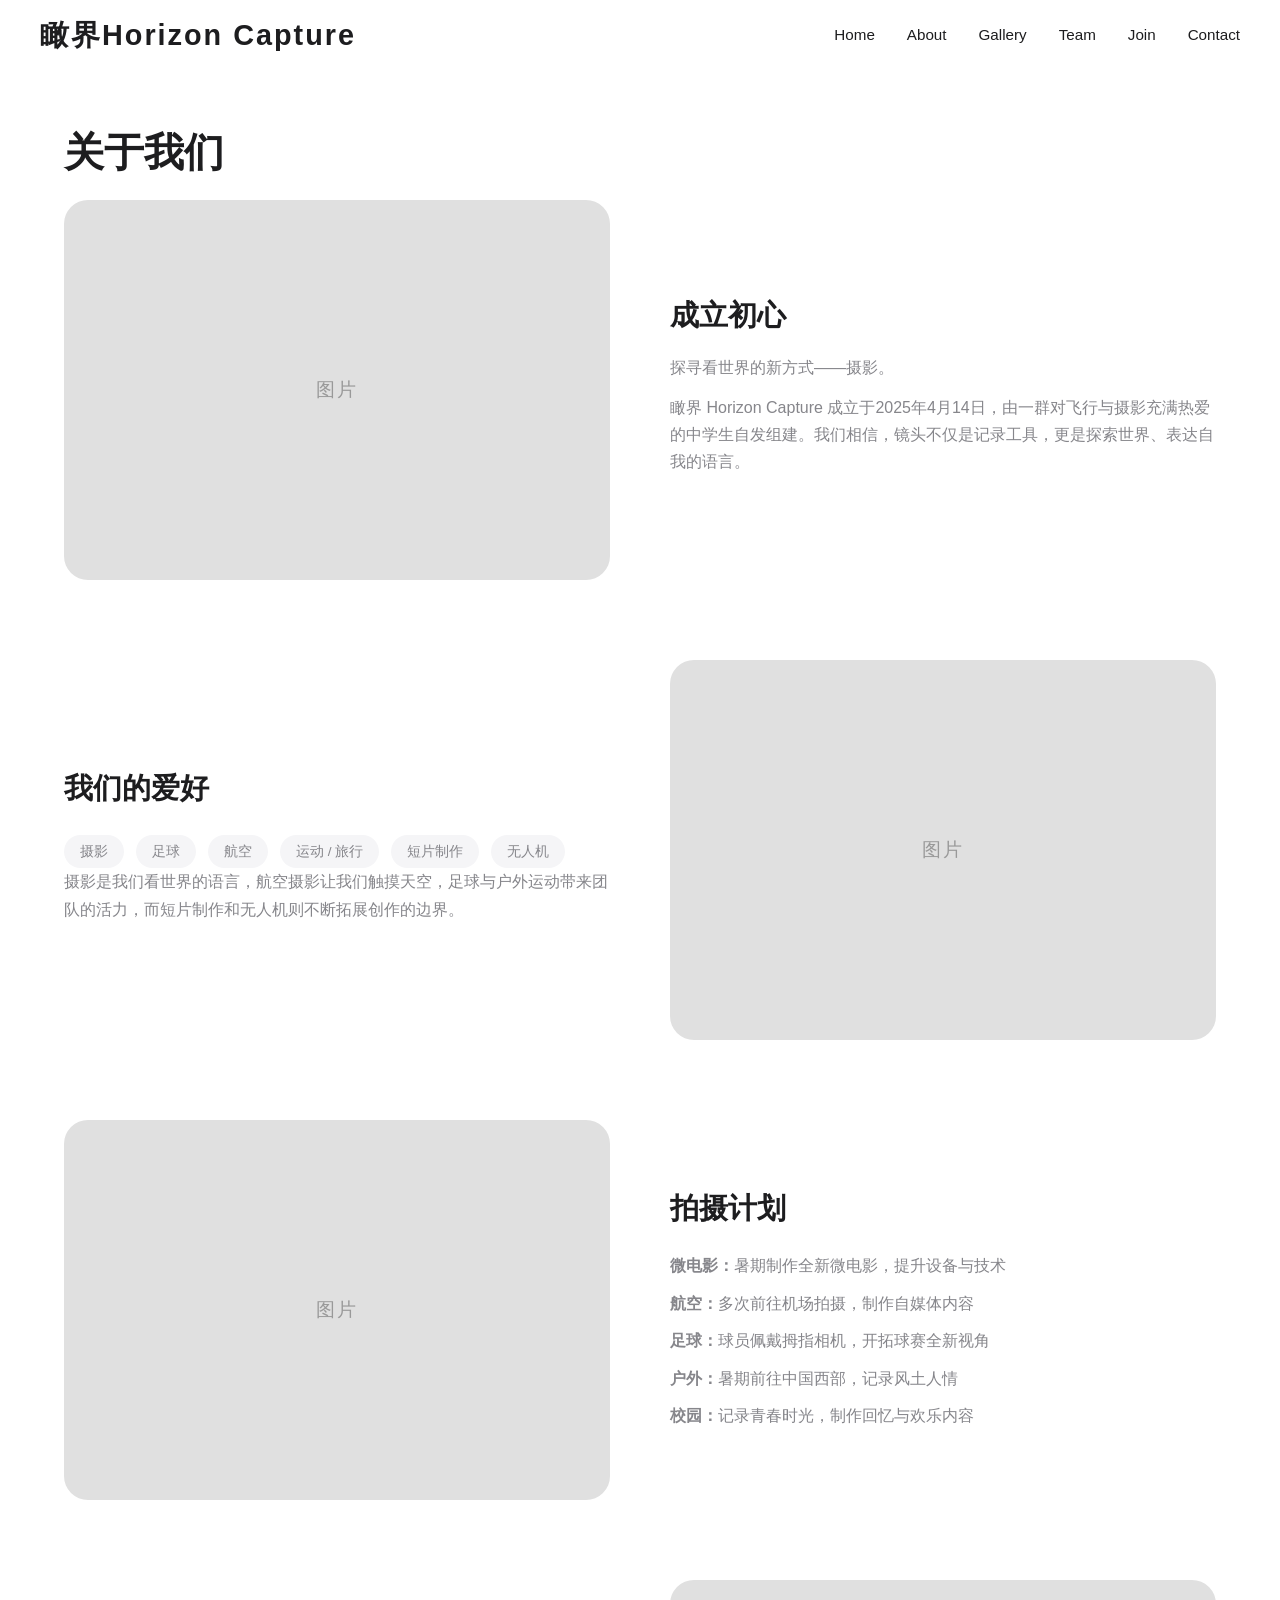
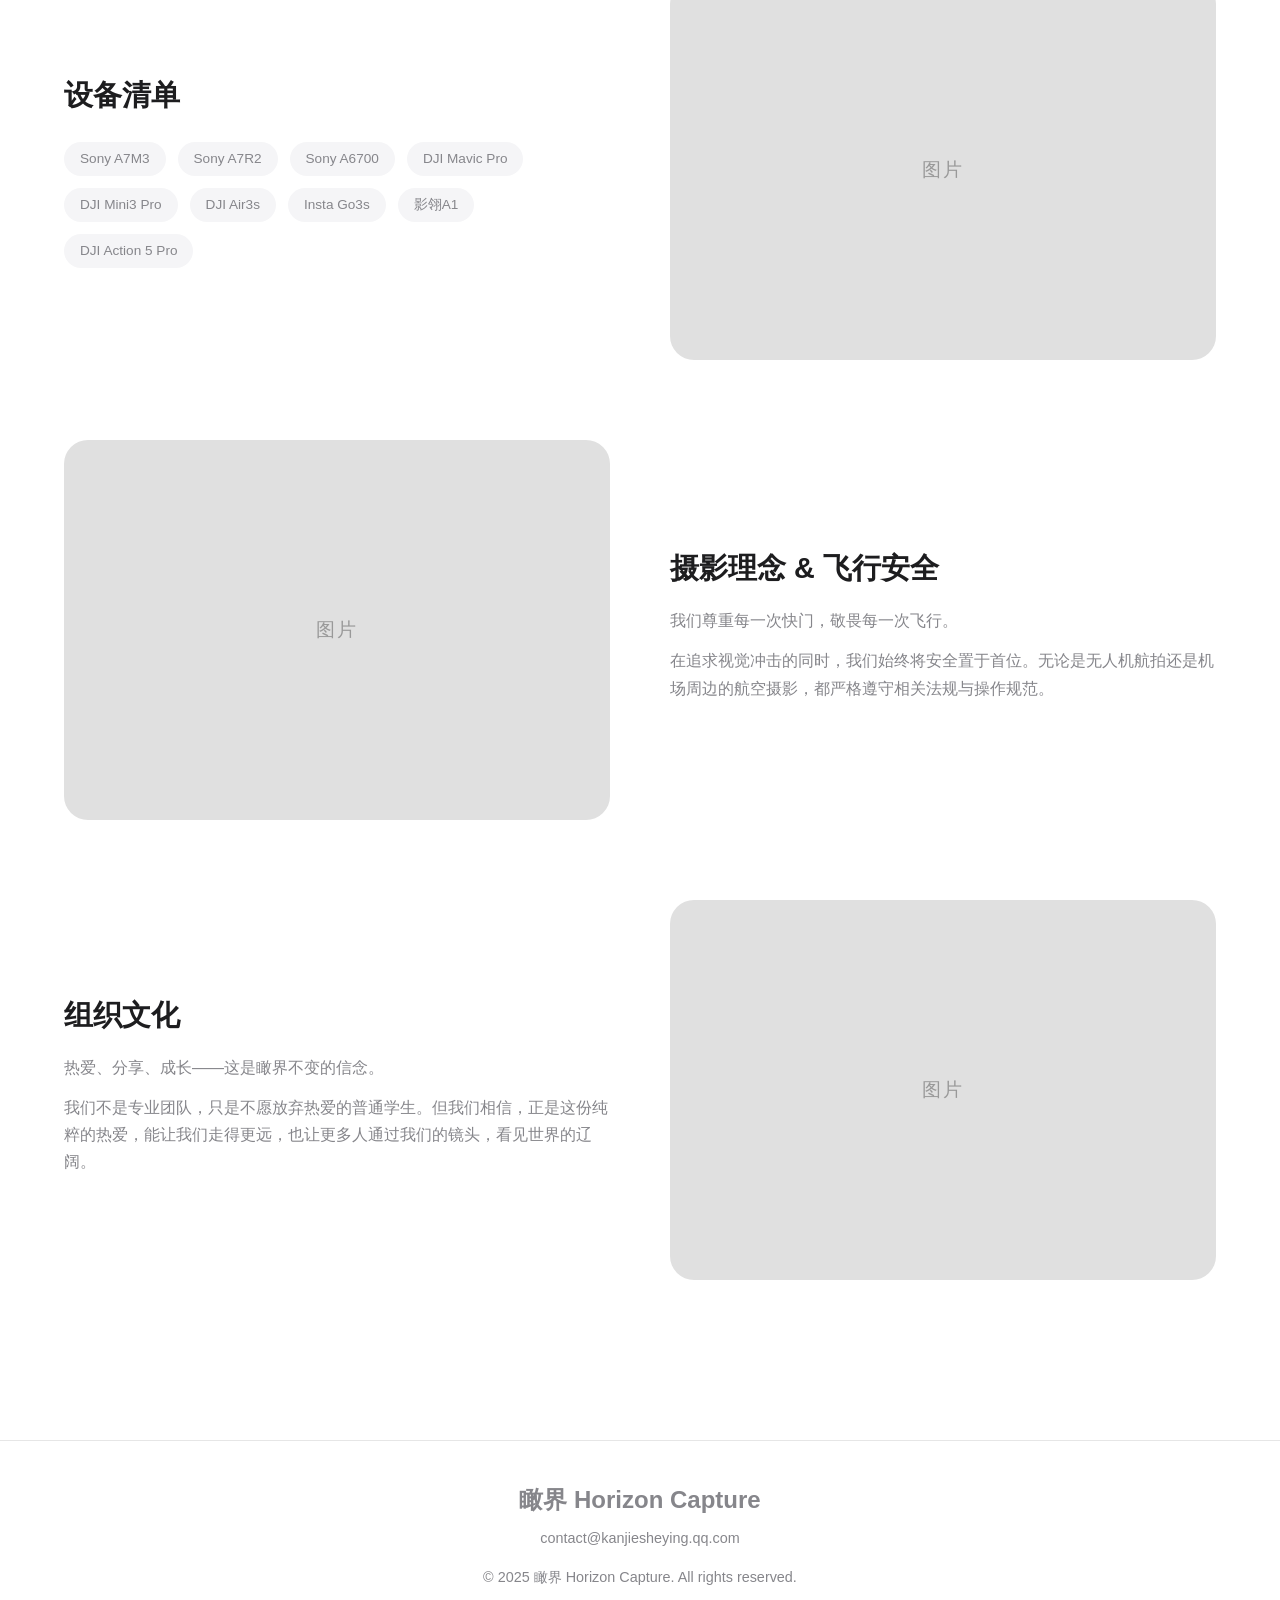
==== about.html @ 531ef428 "Add files via upload" ====
<!DOCTYPE html>
<html lang="zh-CN">
<head>
  <meta charset="UTF-8">
  <meta name="viewport" content="width=device-width, initial-scale=1.0">
  <title>关于我们 · 瞰界 Horizon Capture</title>
  <link href="https://unpkg.com/aos@2.3.1/dist/aos.css" rel="stylesheet">
  <link rel="stylesheet" href="css/style.css">
</head>
<body>
  <nav class="navbar" id="navbar">
    <a href="index.html" class="logo">瞰界Horizon Capture</a>
    <ul class="nav-links">
      <li><a href="index.html">Home</a></li>
      <li><a href="about.html">About</a></li>
      <li><a href="gallery.html">Gallery</a></li>
      <li><a href="team.html">Team</a></li>
      <li><a href="join.html">Join</a></li>
      <li><a href="contact.html">Contact</a></li>
    </ul>
  </nav>

  <section class="page-section">
    <h1 class="section-title" data-aos="fade-up">关于我们</h1>

    <!-- 成立初心 -->
    <div class="about-row" data-aos="fade-up">
      <div class="about-img-box placeholder-img">图片</div>
      <div class="about-text">
        <h2>成立初心</h2>
        <p>探寻看世界的新方式——摄影。</p>
        <p>瞰界 Horizon Capture 成立于2025年4月14日，由一群对飞行与摄影充满热爱的中学生自发组建。我们相信，镜头不仅是记录工具，更是探索世界、表达自我的语言。</p>
      </div>
    </div>

    <!-- 我们的爱好 -->
    <div class="about-row reverse" data-aos="fade-up">
      <div class="about-img-box placeholder-img">图片</div>
      <div class="about-text">
        <h2>我们的爱好</h2>
        <div class="tag-list">
          <span class="tag">摄影</span>
          <span class="tag">足球</span>
          <span class="tag">航空</span>
          <span class="tag">运动 / 旅行</span>
          <span class="tag">短片制作</span>
          <span class="tag">无人机</span>
        </div>
        <p>摄影是我们看世界的语言，航空摄影让我们触摸天空，足球与户外运动带来团队的活力，而短片制作和无人机则不断拓展创作的边界。</p>
      </div>
    </div>

    <!-- 拍摄计划 -->
    <div class="about-row" data-aos="fade-up">
      <div class="about-img-box placeholder-img">图片</div>
      <div class="about-text">
        <h2>拍摄计划</h2>
        <ul class="plan-list">
          <li><strong>微电影：</strong>暑期制作全新微电影，提升设备与技术</li>
          <li><strong>航空：</strong>多次前往机场拍摄，制作自媒体内容</li>
          <li><strong>足球：</strong>球员佩戴拇指相机，开拓球赛全新视角</li>
          <li><strong>户外：</strong>暑期前往中国西部，记录风土人情</li>
          <li><strong>校园：</strong>记录青春时光，制作回忆与欢乐内容</li>
        </ul>
      </div>
    </div>

    <!-- 设备清单 -->
    <div class="about-row reverse" data-aos="fade-up">
      <div class="about-img-box placeholder-img">图片</div>
      <div class="about-text">
        <h2>设备清单</h2>
        <div class="tag-list">
          <span class="tag">Sony A7M3</span>
          <span class="tag">Sony A7R2</span>
          <span class="tag">Sony A6700</span>
          <span class="tag">DJI Mavic Pro</span>
          <span class="tag">DJI Mini3 Pro</span>
          <span class="tag">DJI Air3s</span>
          <span class="tag">Insta Go3s</span>
          <span class="tag">影翎A1</span>
          <span class="tag">DJI Action 5 Pro</span>
        </div>
      </div>
    </div>

    <!-- 摄影理念 & 飞行安全 -->
    <div class="about-row" data-aos="fade-up">
      <div class="about-img-box placeholder-img">图片</div>
      <div class="about-text">
        <h2>摄影理念 & 飞行安全</h2>
        <p>我们尊重每一次快门，敬畏每一次飞行。</p>
        <p>在追求视觉冲击的同时，我们始终将安全置于首位。无论是无人机航拍还是机场周边的航空摄影，都严格遵守相关法规与操作规范。</p>
      </div>
    </div>

    <!-- 组织文化 -->
    <div class="about-row reverse" data-aos="fade-up">
      <div class="about-img-box placeholder-img">图片</div>
      <div class="about-text">
        <h2>组织文化</h2>
        <p>热爱、分享、成长——这是瞰界不变的信念。</p>
        <p>我们不是专业团队，只是不愿放弃热爱的普通学生。但我们相信，正是这份纯粹的热爱，能让我们走得更远，也让更多人通过我们的镜头，看见世界的辽阔。</p>
      </div>
    </div>
  </section>

  <footer>
    <div class="footer-logo">瞰界 Horizon Capture</div>
    <p>contact@kanjiesheying.qq.com</p>
    <p class="copyright">© 2025 瞰界 Horizon Capture. All rights reserved.</p>
  </footer>

  <script src="https://unpkg.com/aos@2.3.1/dist/aos.js"></script>
  <script src="js/main.js"></script>
</body>
</html>
---- css/style.css ----
/* ========== 全局样式 ========== */
* {
  margin: 0;
  padding: 0;
  box-sizing: border-box;
}

:root {
  --bg: #ffffff;
  --surface: #f5f5f7;
  --text: #1d1d1f;
  --text-secondary: #86868b;
  --accent: #2997ff;
  --glass-bg: rgba(255, 255, 255, 0.72);
  --glass-blur: saturate(180%) blur(20px);
  --max-width: 1200px;
  --nav-h: 70px;
  --placeholder-bg: #e0e0e0;
  --placeholder-text: #999;
}

body {
  font-family: -apple-system, BlinkMacSystemFont, "Segoe UI", Roboto, "Helvetica Neue", Arial, sans-serif;
  background: var(--bg);
  color: var(--text);
  line-height: 1.6;
  overflow-x: hidden;
}

/* ========== 占位图片 ========== */
.placeholder-img {
  background: var(--placeholder-bg);
  display: flex;
  align-items: center;
  justify-content: center;
  color: var(--placeholder-text);
  font-size: 1.2rem;
  font-weight: 500;
  letter-spacing: 2px;
  width: 100%;
  height: 100%;
  border-radius: inherit;
}

/* ========== 导航栏 ========== */
.navbar {
  position: fixed;
  top: 0;
  width: 100%;
  height: var(--nav-h);
  z-index: 1000;
  display: flex;
  align-items: center;
  justify-content: space-between;
  padding: 0 40px;
  transition: background 0.3s, backdrop-filter 0.3s;
}

.navbar.scrolled {
  background: var(--glass-bg);
  backdrop-filter: var(--glass-blur);
  -webkit-backdrop-filter: var(--glass-blur);
  border-bottom: 1px solid rgba(128, 128, 128, 0.15);
}

.logo {
  font-size: 1.8rem;
  font-weight: 700;
  letter-spacing: 2px;
  color: var(--text);
  text-decoration: none;
}

.nav-links {
  display: flex;
  gap: 2rem;
  list-style: none;
}

.nav-links a {
  text-decoration: none;
  color: var(--text);
  font-weight: 500;
  font-size: 0.95rem;
  transition: color 0.2s;
}

.nav-links a:hover {
  color: var(--accent);
}

/* ========== 按钮 ========== */
.btn {
  display: inline-block;
  padding: 14px 32px;
  border-radius: 40px;
  font-weight: 600;
  font-size: 0.95rem;
  text-decoration: none;
  transition: all 0.3s;
  cursor: pointer;
  border: none;
}

.btn-primary {
  background: var(--accent);
  color: #fff;
  box-shadow: 0 4px 14px rgba(41, 151, 255, 0.4);
}

.btn-primary:hover {
  background: #0077ed;
  transform: translateY(-2px);
  box-shadow: 0 8px 20px rgba(41, 151, 255, 0.5);
}

.btn-outline {
  border: 1.5px solid #fff;
  color: #fff;
  background: transparent;
}

.btn-outline:hover {
  background: #fff;
  color: #000;
}

.btn-outline-dark {
  color: var(--text);
  border-color: var(--text);
}

.btn-outline-dark:hover {
  background: var(--text);
  color: var(--bg);
}

/* ========== Hero ========== */
.hero {
  position: relative;
  height: 100vh;
  min-height: 600px;
  display: flex;
  align-items: center;
  justify-content: center;
  overflow: hidden;
  background: var(--placeholder-bg);
}

.hero-bg {
  position: absolute;
  top: 0;
  left: 0;
  width: 100%;
  height: 100%;
  object-fit: cover;
}

.hero-overlay {
  position: absolute;
  top: 0;
  left: 0;
  width: 100%;
  height: 100%;
  background: rgba(0, 0, 0, 0.45);
  z-index: 0;
}

.hero-content {
  text-align: center;
  color: #fff;
  z-index: 2;
  padding: 0 20px;
  max-width: 800px;
}

.hero-title {
  font-size: clamp(2.5rem, 7vw, 5rem);
  font-weight: 700;
  margin-bottom: 1rem;
  opacity: 0;
}

.hero-subtitle {
  font-size: 1.1rem;
  letter-spacing: 2px;
  margin-bottom: 2.5rem;
  opacity: 0;
}

.hero-btns {
  display: flex;
  gap: 20px;
  justify-content: center;
  flex-wrap: wrap;
}

/* ========== 通用区块 ========== */
section {
  padding: 100px 24px;
  max-width: var(--max-width);
  margin: 0 auto;
}

.section-title {
  font-size: 2.5rem;
  font-weight: 700;
  margin-bottom: 1rem;
}

.section-subtitle {
  font-size: 1.1rem;
  color: var(--text-secondary);
  margin-bottom: 3rem;
}

/* About Preview */
.about-grid {
  display: grid;
  grid-template-columns: 1fr 1fr;
  gap: 60px;
  align-items: center;
}

.about-img {
  border-radius: 24px;
  overflow: hidden;
  height: 400px;
}

.tag-list {
  display: flex;
  flex-wrap: wrap;
  gap: 12px;
  margin-top: 1.5rem;
}

.tag {
  background: var(--surface);
  padding: 6px 16px;
  border-radius: 20px;
  font-size: 0.85rem;
  color: var(--text-secondary);
}

/* Featured Gallery */
.gallery-grid {
  display: grid;
  grid-template-columns: repeat(3, 1fr);
  gap: 24px;
}

.gallery-card {
  position: relative;
  border-radius: 20px;
  overflow: hidden;
  cursor: pointer;
  transition: transform 0.4s cubic-bezier(0.2, 0.9, 0.4, 1);
  height: 280px;
}

.gallery-card:hover {
  transform: scale(1.03);
}

.gallery-info {
  position: absolute;
  bottom: 0;
  left: 0;
  right: 0;
  padding: 20px;
  background: linear-gradient(transparent, rgba(0, 0, 0, 0.7));
  color: #fff;
}

/* 一周年卡片 */
.anniversary-card {
  background: var(--surface);
  border-radius: 28px;
  padding: 48px 40px;
  text-align: center;
  max-width: 600px;
  margin: 0 auto;
  box-shadow: 0 20px 40px -12px rgba(0, 0, 0, 0.08);
}

.anniversary-card h3 {
  font-size: 2rem;
  font-weight: 700;
  margin-bottom: 0.5rem;
}

.date-range {
  font-size: 1rem;
  color: var(--text-secondary);
  margin-bottom: 1.5rem;
}

.anniversary-btns {
  display: flex;
  gap: 16px;
  justify-content: center;
  margin-top: 2rem;
  flex-wrap: wrap;
}

/* Team Preview */
.team-grid {
  display: grid;
  grid-template-columns: repeat(4, 1fr);
  gap: 24px;
}

.team-card {
  text-align: center;
  background: var(--surface);
  border-radius: 24px;
  padding: 32px 16px;
  transition: transform 0.3s;
}

.team-card:hover {
  transform: translateY(-8px);
}

.team-avatar {
  width: 100px;
  height: 100px;
  border-radius: 50%;
  margin: 0 auto 1rem;
  overflow: hidden;
}

.member-link {
  color: var(--accent);
  font-size: 0.85rem;
  text-decoration: none;
}

.member-pending {
  font-size: 0.85rem;
  color: var(--text-secondary);
}

/* Join CTA */
.join-section {
  background: var(--placeholder-bg);
  text-align: center;
  color: #fff;
  border-radius: 32px;
  margin: 60px auto;
  padding: 100px 24px;
  position: relative;
  overflow: hidden;
}

.join-bg-placeholder {
  position: absolute;
  top: 0;
  left: 0;
  width: 100%;
  height: 100%;
  opacity: 0.3;
  font-size: 1.5rem;
}

.join-section h2 {
  font-size: 2.5rem;
  margin-bottom: 1rem;
  position: relative;
  z-index: 1;
}

.join-section p {
  margin-bottom: 2rem;
  position: relative;
  z-index: 1;
}

.join-section .btn {
  position: relative;
  z-index: 1;
}

/* 互动卡片 */
.interact-grid {
  display: grid;
  grid-template-columns: repeat(3, 1fr);
  gap: 24px;
  max-width: var(--max-width);
  margin: 0 auto;
  padding: 60px 24px;
}

.interact-card {
  background: var(--surface);
  border-radius: 24px;
  padding: 40px 24px;
  text-align: center;
  transition: transform 0.3s;
}

.interact-card:hover {
  transform: translateY(-6px);
}

.interact-card h3 {
  font-size: 1.4rem;
  margin-bottom: 0.8rem;
}

.interact-card p {
  color: var(--text-secondary);
  margin-bottom: 1.5rem;
  font-size: 0.95rem;
}

/* Footer */
footer {
  padding: 40px 24px;
  text-align: center;
  color: var(--text-secondary);
  border-top: 1px solid rgba(128, 128, 128, 0.2);
  font-size: 0.9rem;
}

.footer-logo {
  font-size: 1.5rem;
  font-weight: 700;
  margin-bottom: 0.5rem;
}

.copyright {
  margin-top: 1rem;
}

/* ========== 响应式 ========== */
@media (max-width: 768px) {
  .navbar {
    padding: 0 20px;
  }

  .nav-links {
    display: none;
  }

  .about-grid,
  .gallery-grid {
    grid-template-columns: 1fr;
  }

  .team-grid {
    grid-template-columns: repeat(2, 1fr);
  }

  .interact-grid {
    grid-template-columns: 1fr;
  }
}

/* ========== About 页面 ========== */
.page-section {
  padding: 120px 24px 80px;
  max-width: var(--max-width);
  margin: 0 auto;
}

.about-row {
  display: grid;
  grid-template-columns: 1fr 1fr;
  gap: 60px;
  align-items: center;
  margin-bottom: 80px;
}

.about-row.reverse .about-img-box {
  order: 1;
}

.about-row.reverse .about-text {
  order: 0;
}

.about-img-box {
  height: 380px;
  border-radius: 24px;
  overflow: hidden;
}

.about-text h2 {
  font-size: 1.8rem;
  font-weight: 700;
  margin-bottom: 1rem;
}

.about-text p {
  color: var(--text-secondary);
  margin-bottom: 0.8rem;
  line-height: 1.7;
}

.plan-list {
  list-style: none;
  padding: 0;
  color: var(--text-secondary);
}

.plan-list li {
  padding: 6px 0;
}

/* About 响应式 */
@media (max-width: 768px) {
  .about-row,
  .about-row.reverse {
    grid-template-columns: 1fr;
    gap: 32px;
  }

  .about-row.reverse .about-img-box,
  .about-row.reverse .about-text {
    order: unset;
  }

  .about-img-box {
    height: 240px;
  }
}

/* ========== Gallery 页面 ========== */

/* 分类筛选条 */
.filter-bar {
  display: flex;
  gap: 12px;
  flex-wrap: wrap;
  margin-bottom: 2.5rem;
}

.filter-btn {
  padding: 8px 20px;
  border-radius: 20px;
  border: 1px solid var(--text-secondary);
  background: none;
  color: var(--text);
  cursor: pointer;
  transition: all 0.3s;
  font-size: 0.9rem;
}

.filter-btn.active,
.filter-btn:hover {
  background: var(--accent);
  border-color: var(--accent);
  color: #fff;
}

/* 作品网格 (瀑布流式三列) */
.gallery-masonry {
  display: grid;
  grid-template-columns: repeat(3, 1fr);
  gap: 20px;
}

.gallery-item {
  position: relative;
  border-radius: 16px;
  overflow: hidden;
  cursor: pointer;
  transition: transform 0.3s;
  background: var(--placeholder-bg);
  aspect-ratio: 4 / 3;  /* 统一比例，可调整 */
}

.gallery-item:hover {
  transform: scale(1.02);
}

.gallery-item .placeholder-img {
  height: 100%;
}

.item-overlay {
  position: absolute;
  bottom: 0;
  left: 0;
  right: 0;
  padding: 24px 16px;
  background: linear-gradient(transparent, rgba(0,0,0,0.7));
  color: #fff;
  font-weight: 500;
}

/* Lightbox */
.lightbox {
  display: none;
  position: fixed;
  top: 0;
  left: 0;
  width: 100%;
  height: 100%;
  background: rgba(0,0,0,0.92);
  z-index: 2000;
  align-items: center;
  justify-content: center;
  flex-direction: column;
}

.lightbox.active {
  display: flex;
}

.lightbox-close {
  position: absolute;
  top: 20px;
  right: 30px;
  font-size: 2.5rem;
  color: #fff;
  cursor: pointer;
  z-index: 2001;
}

.lightbox-nav {
  position: absolute;
  top: 50%;
  transform: translateY(-50%);
  font-size: 2.5rem;
  color: #fff;
  background: none;
  border: none;
  cursor: pointer;
  z-index: 2001;
  padding: 0 20px;
}

.lightbox-nav.prev {
  left: 10px;
}

.lightbox-nav.next {
  right: 10px;
}

.lightbox-content {
  max-width: 90%;
  max-height: 80%;
  border-radius: 16px;
  overflow: hidden;
}

/* Gallery 响应式 */
@media (max-width: 768px) {
  .gallery-masonry {
    grid-template-columns: repeat(2, 1fr);
    gap: 12px;
  }

  .lightbox-nav {
    font-size: 2rem;
    padding: 0 8px;
  }
}

/* ========== Team 页面 ========== */

.team-grid-full {
  display: grid;
  grid-template-columns: repeat(2, 1fr);
  gap: 32px;
  margin-top: 2rem;
}

.team-card-full {
  background: var(--surface);
  border-radius: 28px;
  padding: 40px 32px;
  text-align: center;
  transition: transform 0.3s, box-shadow 0.3s;
  position: relative;
}

.team-card-full:hover {
  transform: translateY(-8px);
  box-shadow: 0 24px 48px -12px rgba(0,0,0,0.1);
}

.member-avatar {
  width: 120px;
  height: 120px;
  border-radius: 50%;
  margin: 0 auto 1.5rem;
  overflow: hidden;
}

.member-name {
  font-size: 1.5rem;
  font-weight: 700;
  margin-bottom: 0.3rem;
}

.member-role {
  color: var(--accent);
  font-weight: 600;
  font-size: 0.9rem;
  margin-bottom: 1rem;
}

.member-bio {
  color: var(--text-secondary);
  font-size: 0.95rem;
  line-height: 1.6;
  margin-bottom: 1.5rem;
}

.member-links {
  display: flex;
  flex-direction: column;
  gap: 6px;
  align-items: center;
  margin-bottom: 1.5rem;
}

.member-link-item {
  color: var(--accent);
  font-size: 0.9rem;
  text-decoration: none;
}

.member-pending-link {
  color: var(--text-secondary);
  font-size: 0.85rem;
}

.member-detail-toggle {
  background: var(--accent);
  color: #fff;
  border: none;
  padding: 8px 24px;
  border-radius: 20px;
  font-weight: 600;
  cursor: pointer;
  transition: background 0.3s;
}

.member-detail-toggle:hover {
  background: #0077ed;
}

/* 详情弹窗 */
.member-detail-modal {
  display: none;
  position: fixed;
  top: 0;
  left: 0;
  width: 100%;
  height: 100%;
  z-index: 3000;
  align-items: center;
  justify-content: center;
}

.modal-overlay {
  position: absolute;
  top: 0;
  left: 0;
  width: 100%;
  height: 100%;
  background: rgba(0,0,0,0.6);
  backdrop-filter: blur(8px);
}

.modal-content {
  position: relative;
  background: var(--bg);
  border-radius: 28px;
  padding: 40px;
  max-width: 480px;
  width: 90%;
  z-index: 1;
  text-align: center;
}

.modal-close {
  position: absolute;
  top: 16px;
  right: 20px;
  font-size: 1.8rem;
  cursor: pointer;
  color: var(--text-secondary);
}

.modal-body h2 {
  font-size: 2rem;
  margin-bottom: 0.5rem;
}

.modal-role {
  color: var(--accent);
  font-weight: 600;
  margin-bottom: 1.5rem;
}

.modal-info {
  margin-top: 1.5rem;
  text-align: left;
  background: var(--surface);
  padding: 20px;
  border-radius: 16px;
  color: var(--text-secondary);
  line-height: 1.6;
}

/* Team 响应式 */
@media (max-width: 768px) {
  .team-grid-full {
    grid-template-columns: 1fr;
    gap: 24px;
  }

  .team-card-full {
    padding: 32px 24px;
  }
}
/* ========== Join 页面 ========== */

.join-card {
  background: var(--surface);
  border-radius: 24px;
  padding: 40px 32px;
  margin-bottom: 32px;
  transition: transform 0.3s;
}

.join-card:hover {
  transform: translateY(-4px);
}

.join-card h3 {
  font-size: 1.6rem;
  font-weight: 700;
  margin-bottom: 1rem;
}

.join-card > p {
  color: var(--text-secondary);
  margin-bottom: 1.2rem;
  line-height: 1.7;
}

.join-list {
  list-style: disc;
  padding-left: 1.5rem;
  color: var(--text-secondary);
  line-height: 1.8;
}

/* 组织优势网格 */
.advantage-grid {
  display: grid;
  grid-template-columns: repeat(4, 1fr);
  gap: 24px;
  margin-top: 1.5rem;
}

.advantage-item {
  text-align: center;
  padding: 16px 12px;
}

.advantage-icon {
  font-size: 2rem;
  display: block;
  margin-bottom: 0.8rem;
}

.advantage-item h4 {
  font-size: 1rem;
  font-weight: 600;
  margin-bottom: 0.5rem;
}

.advantage-item p {
  color: var(--text-secondary);
  font-size: 0.85rem;
  line-height: 1.5;
}

/* 加入流程 */
.flow-steps {
  display: flex;
  align-items: center;
  justify-content: center;
  gap: 16px;
  flex-wrap: wrap;
  margin-top: 1rem;
}

.flow-step {
  background: var(--bg);
  border-radius: 20px;
  padding: 24px 20px;
  text-align: center;
  flex: 1;
  min-width: 140px;
}

.flow-number {
  width: 40px;
  height: 40px;
  border-radius: 50%;
  background: var(--accent);
  color: #fff;
  display: flex;
  align-items: center;
  justify-content: center;
  font-weight: 700;
  font-size: 1.2rem;
  margin: 0 auto 0.8rem;
}

.flow-step h4 {
  font-weight: 600;
  margin-bottom: 0.3rem;
}

.flow-step p {
  color: var(--text-secondary);
  font-size: 0.85rem;
}

.flow-arrow {
  font-size: 1.5rem;
  color: var(--text-secondary);
}

/* FAQ */
.faq-list {
  margin-top: 1rem;
}

.faq-item {
  border-bottom: 1px solid rgba(128,128,128,0.15);
  padding: 16px 0;
}

.faq-item summary {
  font-weight: 600;
  cursor: pointer;
  font-size: 1rem;
  list-style: none;
  display: flex;
  justify-content: space-between;
  align-items: center;
}

.faq-item summary::after {
  content: '+';
  font-size: 1.2rem;
  color: var(--accent);
}

.faq-item[open] summary::after {
  content: '−';
}

.faq-item p {
  color: var(--text-secondary);
  margin-top: 0.8rem;
  font-size: 0.95rem;
}

/* 报名 CTA */
.join-cta {
  background: var(--surface);
  border-radius: 28px;
  padding: 60px 32px;
  text-align: center;
  margin-top: 40px;
}

.join-cta h2 {
  font-size: 2rem;
  margin-bottom: 1rem;
}

.join-cta p {
  color: var(--text-secondary);
  margin-bottom: 1rem;
}

.join-email {
  font-size: 1.2rem;
  font-weight: 600;
  color: var(--accent) !important;
  margin-bottom: 2rem !important;
}

.btn-large {
  padding: 16px 40px;
  font-size: 1.1rem;
}

/* 报名表单（预留） */
.join-form {
  background: var(--surface);
  border-radius: 24px;
  padding: 40px 32px;
  margin-top: 32px;
  display: flex;
  flex-direction: column;
  gap: 20px;
}

.form-group {
  display: flex;
  flex-direction: column;
  gap: 8px;
}

.form-group label {
  font-weight: 600;
  font-size: 0.9rem;
}

.form-group input,
.form-group textarea {
  padding: 12px 16px;
  border: 1px solid rgba(128,128,128,0.3);
  border-radius: 12px;
  font-size: 1rem;
  background: var(--bg);
  color: var(--text);
  font-family: inherit;
}

.form-group input:focus,
.form-group textarea:focus {
  outline: none;
  border-color: var(--accent);
}

/* Join 响应式 */
@media (max-width: 768px) {
  .advantage-grid {
    grid-template-columns: repeat(2, 1fr);
  }

  .flow-steps {
    flex-direction: column;
  }

  .flow-arrow {
    transform: rotate(90deg);
  }

  .join-card {
    padding: 28px 24px;
  }

  .join-cta {
    padding: 40px 24px;
  }
}

/* ========== Contact 页面 ========== */

/* 联系信息三列 */
.contact-info-grid {
  display: grid;
  grid-template-columns: repeat(3, 1fr);
  gap: 24px;
  margin-bottom: 40px;
}

.contact-info-card {
  background: var(--surface);
  border-radius: 24px;
  padding: 40px 24px;
  text-align: center;
  transition: transform 0.3s;
}

.contact-info-card:hover {
  transform: translateY(-4px);
}

.contact-icon {
  font-size: 2.2rem;
  display: block;
  margin-bottom: 1rem;
}

.contact-info-card h3 {
  font-size: 1.2rem;
  font-weight: 700;
  margin-bottom: 0.8rem;
}

.contact-info-card p {
  color: var(--text-secondary);
  line-height: 1.6;
}

.social-links {
  display: flex;
  flex-direction: column;
  gap: 8px;
  align-items: center;
}

.social-link {
  color: var(--accent);
  text-decoration: none;
  font-size: 0.95rem;
  transition: color 0.2s;
}

.social-link:hover {
  color: #0077ed;
  text-decoration: underline;
}

/* Google Map 占位 */
.map-placeholder {
  margin-bottom: 60px;
}

.map-inner {
  height: 320px;
  border-radius: 24px;
  overflow: hidden;
}

/* 留言表单卡片 */
.contact-form-card {
  background: var(--surface);
  border-radius: 28px;
  padding: 48px 40px;
  margin-bottom: 20px;
}

.contact-form-card h2 {
  font-size: 1.8rem;
  font-weight: 700;
}

.contact-form {
  display: flex;
  flex-direction: column;
  gap: 20px;
}

.form-row {
  display: grid;
  grid-template-columns: 1fr 1fr;
  gap: 20px;
}

/* 复用 Join 页面的表单样式，此处仅补充 Contact 特有 */
.contact-form .form-group label {
  font-weight: 600;
  font-size: 0.9rem;
}

.contact-form .form-group input,
.contact-form .form-group textarea {
  padding: 14px 16px;
  border: 1px solid rgba(128,128,128,0.25);
  border-radius: 14px;
  font-size: 1rem;
  background: var(--bg);
  color: var(--text);
  font-family: inherit;
  width: 100%;
  transition: border-color 0.3s;
}

.contact-form .form-group input:focus,
.contact-form .form-group textarea:focus {
  outline: none;
  border-color: var(--accent);
}

/* Contact 响应式 */
@media (max-width: 768px) {
  .contact-info-grid {
    grid-template-columns: 1fr;
  }

  .form-row {
    grid-template-columns: 1fr;
  }

  .contact-form-card {
    padding: 32px 24px;
  }

  .map-inner {
    height: 220px;
  }
}
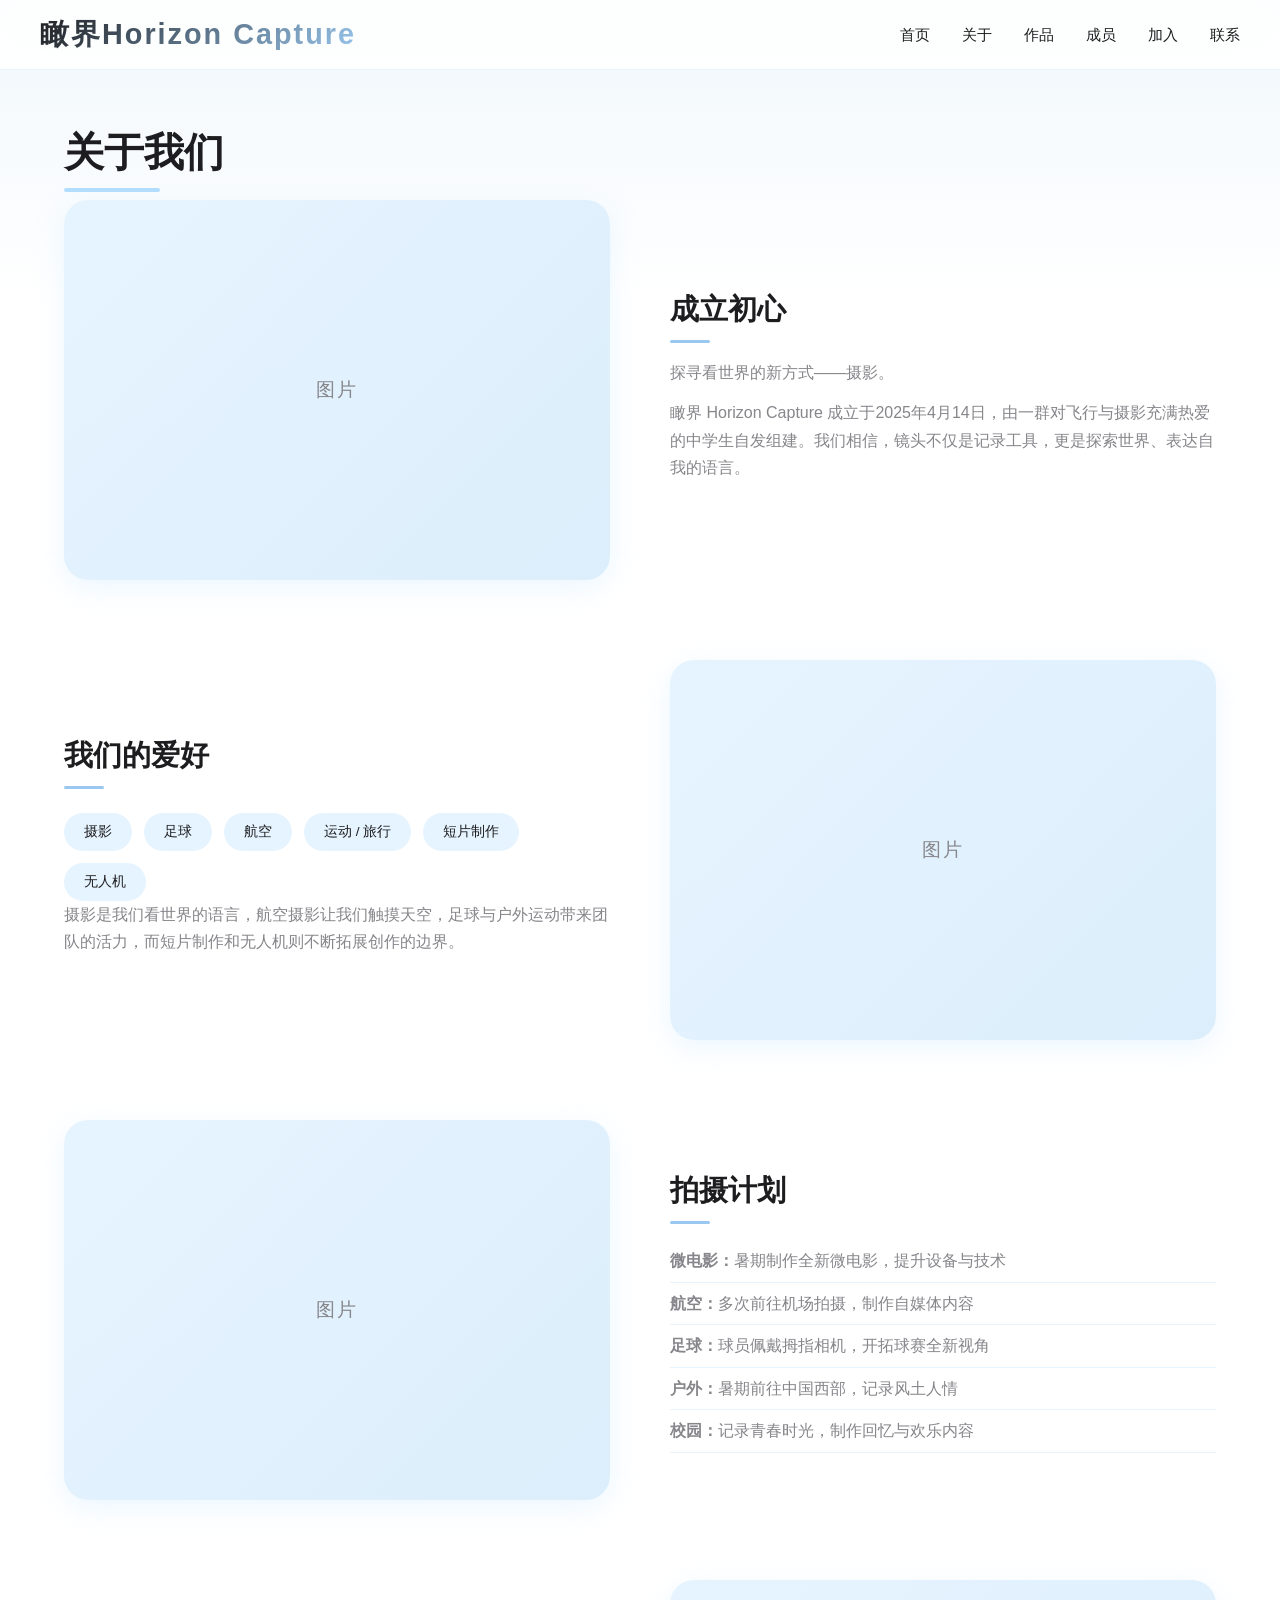
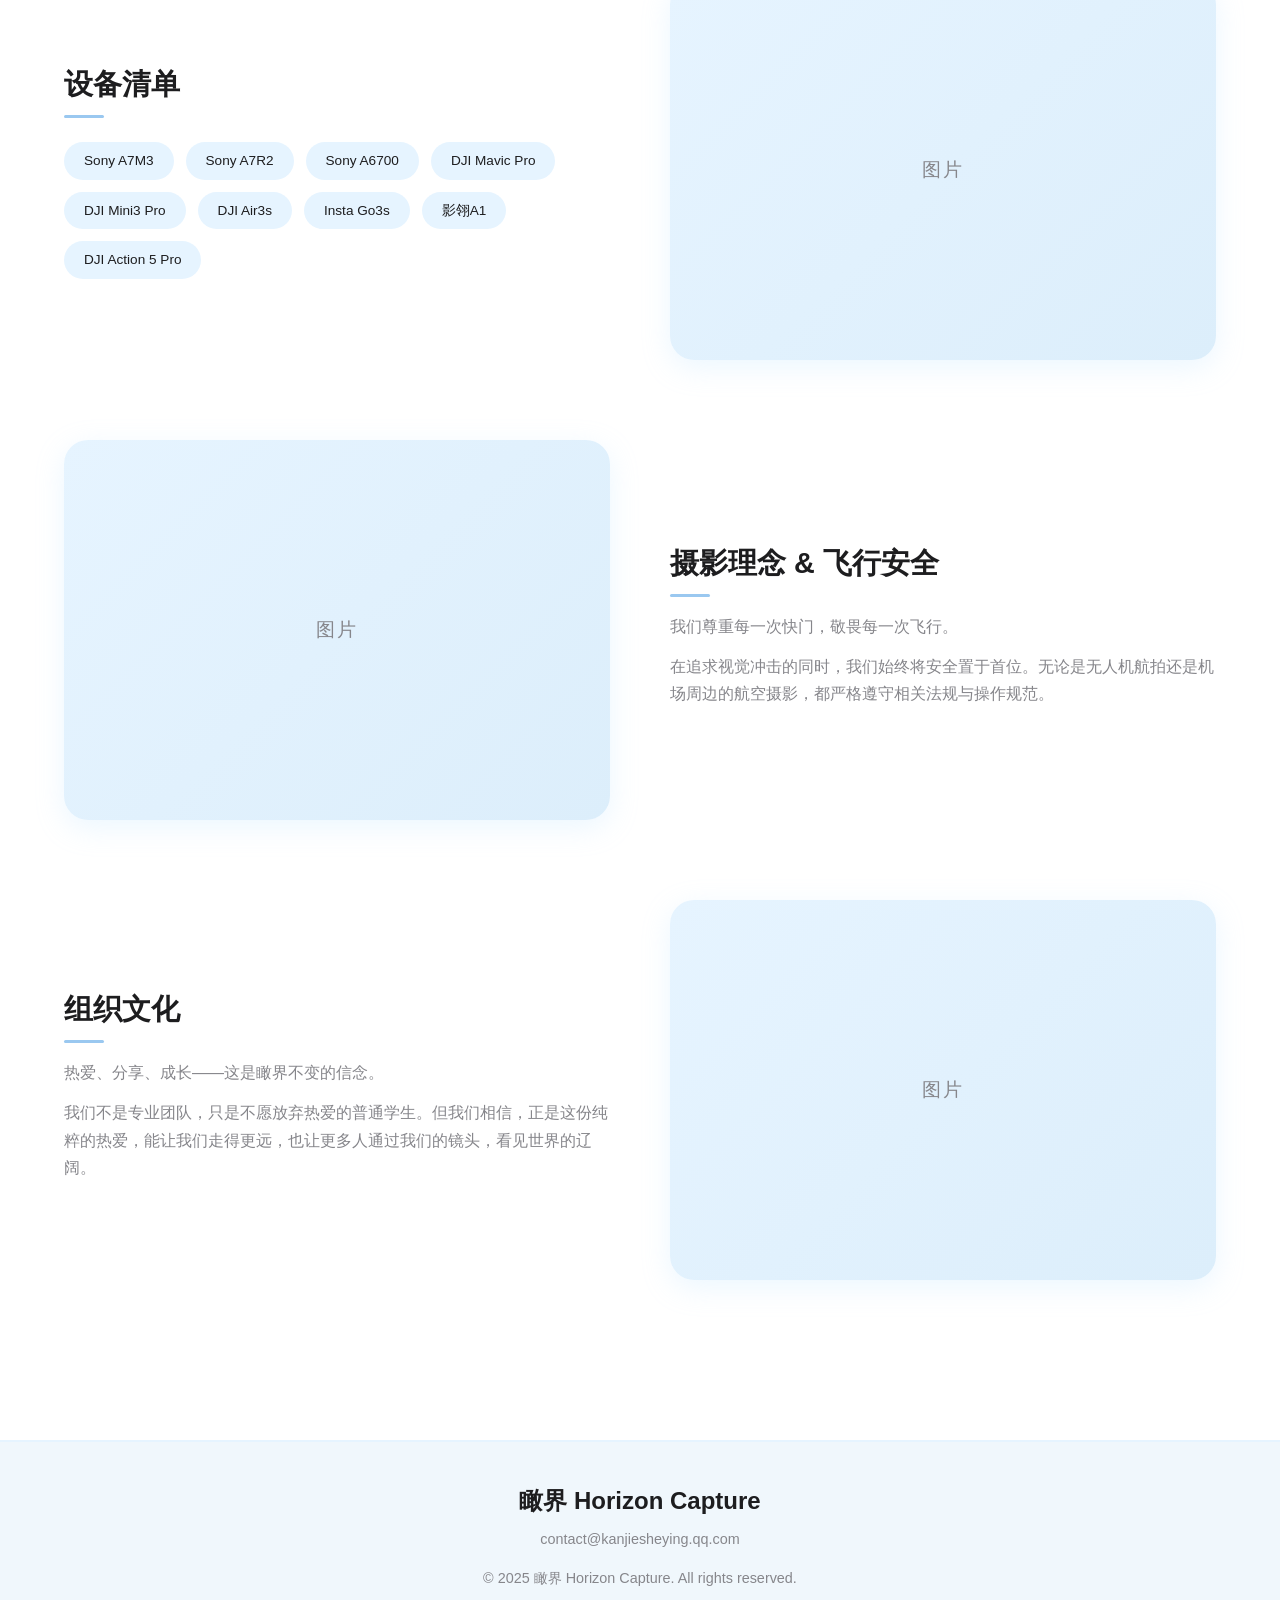
==== commit 89175588: "Update about.html" ====
--- a/about.html
+++ b/about.html
@@ -8,22 +8,21 @@
   <link rel="stylesheet" href="css/style.css">
 </head>
 <body>
-  <nav class="navbar" id="navbar">
+  <nav class="navbar solid" id="navbar">
     <a href="index.html" class="logo">瞰界Horizon Capture</a>
     <ul class="nav-links">
-      <li><a href="index.html">Home</a></li>
-      <li><a href="about.html">About</a></li>
-      <li><a href="gallery.html">Gallery</a></li>
-      <li><a href="team.html">Team</a></li>
-      <li><a href="join.html">Join</a></li>
-      <li><a href="contact.html">Contact</a></li>
+      <li><a href="index.html">首页</a></li>
+      <li><a href="about.html">关于</a></li>
+      <li><a href="gallery.html">作品</a></li>
+      <li><a href="team.html">成员</a></li>
+      <li><a href="join.html">加入</a></li>
+      <li><a href="contact.html">联系</a></li>
     </ul>
   </nav>
 
   <section class="page-section">
     <h1 class="section-title" data-aos="fade-up">关于我们</h1>
 
-    <!-- 成立初心 -->
     <div class="about-row" data-aos="fade-up">
       <div class="about-img-box placeholder-img">图片</div>
       <div class="about-text">
@@ -33,7 +32,6 @@
       </div>
     </div>
 
-    <!-- 我们的爱好 -->
     <div class="about-row reverse" data-aos="fade-up">
       <div class="about-img-box placeholder-img">图片</div>
       <div class="about-text">
@@ -50,7 +48,6 @@
       </div>
     </div>
 
-    <!-- 拍摄计划 -->
     <div class="about-row" data-aos="fade-up">
       <div class="about-img-box placeholder-img">图片</div>
       <div class="about-text">
@@ -65,7 +62,6 @@
       </div>
     </div>
 
-    <!-- 设备清单 -->
     <div class="about-row reverse" data-aos="fade-up">
       <div class="about-img-box placeholder-img">图片</div>
       <div class="about-text">
@@ -84,17 +80,15 @@
       </div>
     </div>
 
-    <!-- 摄影理念 & 飞行安全 -->
     <div class="about-row" data-aos="fade-up">
       <div class="about-img-box placeholder-img">图片</div>
       <div class="about-text">
-        <h2>摄影理念 & 飞行安全</h2>
+        <h2>摄影理念 &amp; 飞行安全</h2>
         <p>我们尊重每一次快门，敬畏每一次飞行。</p>
         <p>在追求视觉冲击的同时，我们始终将安全置于首位。无论是无人机航拍还是机场周边的航空摄影，都严格遵守相关法规与操作规范。</p>
       </div>
     </div>
 
-    <!-- 组织文化 -->
     <div class="about-row reverse" data-aos="fade-up">
       <div class="about-img-box placeholder-img">图片</div>
       <div class="about-text">
@@ -114,4 +108,4 @@
   <script src="https://unpkg.com/aos@2.3.1/dist/aos.js"></script>
   <script src="js/main.js"></script>
 </body>
-</html>+</html>
--- a/css/style.css
+++ b/css/style.css
@@ -1,16 +1,13 @@
-/* ========== 全局样式 ========== */
-* {
-  margin: 0;
-  padding: 0;
-  box-sizing: border-box;
-}
-
+/* ========== 全局变量 ========== */
 :root {
   --bg: #ffffff;
   --surface: #f5f5f7;
   --text: #1d1d1f;
   --text-secondary: #86868b;
-  --accent: #2997ff;
+  --accent: #b3deff;
+  --accent-deep: #9ac8f0;
+  --accent-light: #e6f4ff;
+  --accent-soft: #f0f7fc;
   --glass-bg: rgba(255, 255, 255, 0.72);
   --glass-blur: saturate(180%) blur(20px);
   --max-width: 1200px;
@@ -19,9 +16,16 @@
   --placeholder-text: #999;
 }
 
+/* ========== 全局样式 ========== */
+* {
+  margin: 0;
+  padding: 0;
+  box-sizing: border-box;
+}
+
 body {
   font-family: -apple-system, BlinkMacSystemFont, "Segoe UI", Roboto, "Helvetica Neue", Arial, sans-serif;
-  background: var(--bg);
+  background: linear-gradient(180deg, var(--accent-soft) 0%, var(--bg) 300px, var(--bg) 100%);
   color: var(--text);
   line-height: 1.6;
   overflow-x: hidden;
@@ -29,11 +33,11 @@
 
 /* ========== 占位图片 ========== */
 .placeholder-img {
-  background: var(--placeholder-bg);
+  background: linear-gradient(135deg, var(--accent-light) 0%, #dceefb 100%);
   display: flex;
   align-items: center;
   justify-content: center;
-  color: var(--placeholder-text);
+  color: var(--text-secondary);
   font-size: 1.2rem;
   font-weight: 500;
   letter-spacing: 2px;
@@ -53,14 +57,23 @@
   align-items: center;
   justify-content: space-between;
   padding: 0 40px;
-  transition: background 0.3s, backdrop-filter 0.3s;
+  transition: background 0.3s, backdrop-filter 0.3s, border-color 0.3s;
+  border-bottom: 1px solid transparent;
 }
 
 .navbar.scrolled {
-  background: var(--glass-bg);
+  background: rgba(255, 255, 255, 0.75);
   backdrop-filter: var(--glass-blur);
   -webkit-backdrop-filter: var(--glass-blur);
-  border-bottom: 1px solid rgba(128, 128, 128, 0.15);
+  border-bottom: 1px solid var(--accent);
+}
+
+/* 子页面实底导航栏：默认就有背景，不依赖滚动 */
+.navbar.solid {
+  background: rgba(255, 255, 255, 0.88);
+  backdrop-filter: var(--glass-blur);
+  -webkit-backdrop-filter: var(--glass-blur);
+  border-bottom: 1px solid var(--accent-light);
 }
 
 .logo {
@@ -69,6 +82,10 @@
   letter-spacing: 2px;
   color: var(--text);
   text-decoration: none;
+  background: linear-gradient(135deg, var(--text) 0%, var(--accent-deep) 100%);
+  -webkit-background-clip: text;
+  -webkit-text-fill-color: transparent;
+  background-clip: text;
 }
 
 .nav-links {
@@ -83,10 +100,26 @@
   font-weight: 500;
   font-size: 0.95rem;
   transition: color 0.2s;
+  position: relative;
 }
 
 .nav-links a:hover {
-  color: var(--accent);
+  color: var(--accent-deep);
+}
+
+.nav-links a::after {
+  content: '';
+  position: absolute;
+  bottom: -4px;
+  left: 0;
+  width: 0;
+  height: 2px;
+  background: var(--accent-deep);
+  transition: width 0.3s;
+}
+
+.nav-links a:hover::after {
+  width: 100%;
 }
 
 /* ========== 按钮 ========== */
@@ -104,14 +137,15 @@
 
 .btn-primary {
   background: var(--accent);
+  color: var(--text);
+  box-shadow: 0 4px 14px rgba(179, 222, 255, 0.5);
+}
+
+.btn-primary:hover {
+  background: var(--accent-deep);
   color: #fff;
-  box-shadow: 0 4px 14px rgba(41, 151, 255, 0.4);
-}
-
-.btn-primary:hover {
-  background: #0077ed;
   transform: translateY(-2px);
-  box-shadow: 0 8px 20px rgba(41, 151, 255, 0.5);
+  box-shadow: 0 8px 24px rgba(154, 200, 240, 0.5);
 }
 
 .btn-outline {
@@ -121,8 +155,9 @@
 }
 
 .btn-outline:hover {
-  background: #fff;
-  color: #000;
+  background: var(--accent);
+  color: var(--text);
+  border-color: var(--accent);
 }
 
 .btn-outline-dark {
@@ -131,8 +166,9 @@
 }
 
 .btn-outline-dark:hover {
-  background: var(--text);
-  color: var(--bg);
+  background: var(--accent);
+  color: var(--text);
+  border-color: var(--accent);
 }
 
 /* ========== Hero ========== */
@@ -162,7 +198,7 @@
   left: 0;
   width: 100%;
   height: 100%;
-  background: rgba(0, 0, 0, 0.45);
+  background: linear-gradient(180deg, rgba(179, 222, 255, 0.3) 0%, rgba(0, 0, 0, 0.5) 100%);
   z-index: 0;
 }
 
@@ -206,6 +242,19 @@
   font-size: 2.5rem;
   font-weight: 700;
   margin-bottom: 1rem;
+  position: relative;
+  display: inline-block;
+}
+
+.section-title::after {
+  content: '';
+  position: absolute;
+  bottom: -8px;
+  left: 0;
+  width: 60%;
+  height: 4px;
+  background: var(--accent);
+  border-radius: 2px;
 }
 
 .section-subtitle {
@@ -236,11 +285,12 @@
 }
 
 .tag {
-  background: var(--surface);
-  padding: 6px 16px;
+  background: var(--accent-light);
+  padding: 8px 20px;
   border-radius: 20px;
   font-size: 0.85rem;
-  color: var(--text-secondary);
+  color: var(--text);
+  font-weight: 500;
 }
 
 /* Featured Gallery */
@@ -255,12 +305,14 @@
   border-radius: 20px;
   overflow: hidden;
   cursor: pointer;
-  transition: transform 0.4s cubic-bezier(0.2, 0.9, 0.4, 1);
+  transition: transform 0.4s cubic-bezier(0.2, 0.9, 0.4, 1), box-shadow 0.4s;
   height: 280px;
+  box-shadow: 0 4px 16px rgba(179, 222, 255, 0.2);
 }
 
 .gallery-card:hover {
   transform: scale(1.03);
+  box-shadow: 0 12px 32px rgba(179, 222, 255, 0.4);
 }
 
 .gallery-info {
@@ -269,19 +321,19 @@
   left: 0;
   right: 0;
   padding: 20px;
-  background: linear-gradient(transparent, rgba(0, 0, 0, 0.7));
-  color: #fff;
+  background: linear-gradient(transparent, rgba(179, 222, 255, 0.8));
+  color: var(--text);
 }
 
 /* 一周年卡片 */
 .anniversary-card {
-  background: var(--surface);
+  background: linear-gradient(135deg, var(--accent-soft) 0%, var(--accent-light) 100%);
   border-radius: 28px;
   padding: 48px 40px;
   text-align: center;
   max-width: 600px;
   margin: 0 auto;
-  box-shadow: 0 20px 40px -12px rgba(0, 0, 0, 0.08);
+  border: 1px solid var(--accent);
 }
 
 .anniversary-card h3 {
@@ -313,14 +365,17 @@
 
 .team-card {
   text-align: center;
-  background: var(--surface);
+  background: var(--bg);
   border-radius: 24px;
   padding: 32px 16px;
-  transition: transform 0.3s;
+  transition: transform 0.3s, box-shadow 0.3s;
+  border: 1px solid var(--accent-light);
 }
 
 .team-card:hover {
   transform: translateY(-8px);
+  box-shadow: 0 16px 36px rgba(179, 222, 255, 0.3);
+  border-color: var(--accent);
 }
 
 .team-avatar {
@@ -329,12 +384,14 @@
   border-radius: 50%;
   margin: 0 auto 1rem;
   overflow: hidden;
+  border: 3px solid var(--accent);
 }
 
 .member-link {
-  color: var(--accent);
+  color: var(--accent-deep);
   font-size: 0.85rem;
   text-decoration: none;
+  font-weight: 600;
 }
 
 .member-pending {
@@ -344,9 +401,9 @@
 
 /* Join CTA */
 .join-section {
-  background: var(--placeholder-bg);
+  background: linear-gradient(135deg, var(--accent) 0%, var(--accent-deep) 100%);
   text-align: center;
-  color: #fff;
+  color: var(--text);
   border-radius: 32px;
   margin: 60px auto;
   padding: 100px 24px;
@@ -360,7 +417,7 @@
   left: 0;
   width: 100%;
   height: 100%;
-  opacity: 0.3;
+  opacity: 0.15;
   font-size: 1.5rem;
 }
 
@@ -393,15 +450,18 @@
 }
 
 .interact-card {
-  background: var(--surface);
+  background: var(--bg);
   border-radius: 24px;
   padding: 40px 24px;
   text-align: center;
-  transition: transform 0.3s;
+  transition: transform 0.3s, box-shadow 0.3s;
+  border: 1px solid var(--accent-light);
 }
 
 .interact-card:hover {
   transform: translateY(-6px);
+  box-shadow: 0 16px 36px rgba(179, 222, 255, 0.3);
+  border-color: var(--accent);
 }
 
 .interact-card h3 {
@@ -420,7 +480,8 @@
   padding: 40px 24px;
   text-align: center;
   color: var(--text-secondary);
-  border-top: 1px solid rgba(128, 128, 128, 0.2);
+  border-top: 2px solid var(--accent-light);
+  background: var(--accent-soft);
   font-size: 0.9rem;
 }
 
@@ -428,39 +489,16 @@
   font-size: 1.5rem;
   font-weight: 700;
   margin-bottom: 0.5rem;
+  color: var(--text);
 }
 
 .copyright {
   margin-top: 1rem;
 }
 
-/* ========== 响应式 ========== */
-@media (max-width: 768px) {
-  .navbar {
-    padding: 0 20px;
-  }
-
-  .nav-links {
-    display: none;
-  }
-
-  .about-grid,
-  .gallery-grid {
-    grid-template-columns: 1fr;
-  }
-
-  .team-grid {
-    grid-template-columns: repeat(2, 1fr);
-  }
-
-  .interact-grid {
-    grid-template-columns: 1fr;
-  }
-}
-
 /* ========== About 页面 ========== */
 .page-section {
-  padding: 120px 24px 80px;
+  padding: calc(var(--nav-h) + 50px) 24px 80px;
   max-width: var(--max-width);
   margin: 0 auto;
 }
@@ -485,6 +523,7 @@
   height: 380px;
   border-radius: 24px;
   overflow: hidden;
+  box-shadow: 0 8px 28px rgba(179, 222, 255, 0.25);
 }
 
 .about-text h2 {
@@ -493,6 +532,16 @@
   margin-bottom: 1rem;
 }
 
+.about-text h2::after {
+  content: '';
+  display: block;
+  width: 40px;
+  height: 3px;
+  background: var(--accent-deep);
+  margin-top: 8px;
+  border-radius: 2px;
+}
+
 .about-text p {
   color: var(--text-secondary);
   margin-bottom: 0.8rem;
@@ -506,30 +555,11 @@
 }
 
 .plan-list li {
-  padding: 6px 0;
-}
-
-/* About 响应式 */
-@media (max-width: 768px) {
-  .about-row,
-  .about-row.reverse {
-    grid-template-columns: 1fr;
-    gap: 32px;
-  }
-
-  .about-row.reverse .about-img-box,
-  .about-row.reverse .about-text {
-    order: unset;
-  }
-
-  .about-img-box {
-    height: 240px;
-  }
+  padding: 8px 0;
+  border-bottom: 1px solid var(--accent-light);
 }
 
 /* ========== Gallery 页面 ========== */
-
-/* 分类筛选条 */
 .filter-bar {
   display: flex;
   gap: 12px;
@@ -540,7 +570,7 @@
 .filter-btn {
   padding: 8px 20px;
   border-radius: 20px;
-  border: 1px solid var(--text-secondary);
+  border: 1px solid var(--accent);
   background: none;
   color: var(--text);
   cursor: pointer;
@@ -552,10 +582,9 @@
 .filter-btn:hover {
   background: var(--accent);
   border-color: var(--accent);
-  color: #fff;
-}
-
-/* 作品网格 (瀑布流式三列) */
+  color: var(--text);
+}
+
 .gallery-masonry {
   display: grid;
   grid-template-columns: repeat(3, 1fr);
@@ -567,13 +596,14 @@
   border-radius: 16px;
   overflow: hidden;
   cursor: pointer;
-  transition: transform 0.3s;
-  background: var(--placeholder-bg);
-  aspect-ratio: 4 / 3;  /* 统一比例，可调整 */
+  transition: transform 0.3s, box-shadow 0.3s;
+  aspect-ratio: 4 / 3;
+  box-shadow: 0 4px 16px rgba(179, 222, 255, 0.2);
 }
 
 .gallery-item:hover {
   transform: scale(1.02);
+  box-shadow: 0 12px 32px rgba(179, 222, 255, 0.4);
 }
 
 .gallery-item .placeholder-img {
@@ -586,8 +616,8 @@
   left: 0;
   right: 0;
   padding: 24px 16px;
-  background: linear-gradient(transparent, rgba(0,0,0,0.7));
-  color: #fff;
+  background: linear-gradient(transparent, rgba(179, 222, 255, 0.85));
+  color: var(--text);
   font-weight: 500;
 }
 
@@ -599,7 +629,7 @@
   left: 0;
   width: 100%;
   height: 100%;
-  background: rgba(0,0,0,0.92);
+  background: rgba(0, 0, 0, 0.92);
   z-index: 2000;
   align-items: center;
   justify-content: center;
@@ -625,7 +655,7 @@
   top: 50%;
   transform: translateY(-50%);
   font-size: 2.5rem;
-  color: #fff;
+  color: var(--accent);
   background: none;
   border: none;
   cursor: pointer;
@@ -648,21 +678,7 @@
   overflow: hidden;
 }
 
-/* Gallery 响应式 */
-@media (max-width: 768px) {
-  .gallery-masonry {
-    grid-template-columns: repeat(2, 1fr);
-    gap: 12px;
-  }
-
-  .lightbox-nav {
-    font-size: 2rem;
-    padding: 0 8px;
-  }
-}
-
 /* ========== Team 页面 ========== */
-
 .team-grid-full {
   display: grid;
   grid-template-columns: repeat(2, 1fr);
@@ -671,17 +687,18 @@
 }
 
 .team-card-full {
-  background: var(--surface);
+  background: var(--bg);
   border-radius: 28px;
   padding: 40px 32px;
   text-align: center;
   transition: transform 0.3s, box-shadow 0.3s;
-  position: relative;
+  border: 1px solid var(--accent-light);
 }
 
 .team-card-full:hover {
   transform: translateY(-8px);
-  box-shadow: 0 24px 48px -12px rgba(0,0,0,0.1);
+  box-shadow: 0 24px 48px -12px rgba(179, 222, 255, 0.35);
+  border-color: var(--accent);
 }
 
 .member-avatar {
@@ -690,6 +707,7 @@
   border-radius: 50%;
   margin: 0 auto 1.5rem;
   overflow: hidden;
+  border: 4px solid var(--accent);
 }
 
 .member-name {
@@ -699,7 +717,7 @@
 }
 
 .member-role {
-  color: var(--accent);
+  color: var(--accent-deep);
   font-weight: 600;
   font-size: 0.9rem;
   margin-bottom: 1rem;
@@ -721,9 +739,10 @@
 }
 
 .member-link-item {
-  color: var(--accent);
+  color: var(--accent-deep);
   font-size: 0.9rem;
   text-decoration: none;
+  font-weight: 600;
 }
 
 .member-pending-link {
@@ -733,7 +752,7 @@
 
 .member-detail-toggle {
   background: var(--accent);
-  color: #fff;
+  color: var(--text);
   border: none;
   padding: 8px 24px;
   border-radius: 20px;
@@ -743,7 +762,8 @@
 }
 
 .member-detail-toggle:hover {
-  background: #0077ed;
+  background: var(--accent-deep);
+  color: #fff;
 }
 
 /* 详情弹窗 */
@@ -765,7 +785,7 @@
   left: 0;
   width: 100%;
   height: 100%;
-  background: rgba(0,0,0,0.6);
+  background: rgba(0, 0, 0, 0.5);
   backdrop-filter: blur(8px);
 }
 
@@ -778,6 +798,7 @@
   width: 90%;
   z-index: 1;
   text-align: center;
+  border: 1px solid var(--accent);
 }
 
 .modal-close {
@@ -795,7 +816,7 @@
 }
 
 .modal-role {
-  color: var(--accent);
+  color: var(--accent-deep);
   font-weight: 600;
   margin-bottom: 1.5rem;
 }
@@ -803,36 +824,27 @@
 .modal-info {
   margin-top: 1.5rem;
   text-align: left;
-  background: var(--surface);
+  background: var(--accent-light);
   padding: 20px;
   border-radius: 16px;
-  color: var(--text-secondary);
+  color: var(--text);
   line-height: 1.6;
 }
 
-/* Team 响应式 */
-@media (max-width: 768px) {
-  .team-grid-full {
-    grid-template-columns: 1fr;
-    gap: 24px;
-  }
-
-  .team-card-full {
-    padding: 32px 24px;
-  }
-}
 /* ========== Join 页面 ========== */
-
 .join-card {
-  background: var(--surface);
+  background: var(--bg);
   border-radius: 24px;
   padding: 40px 32px;
   margin-bottom: 32px;
-  transition: transform 0.3s;
+  transition: transform 0.3s, box-shadow 0.3s;
+  border: 1px solid var(--accent-light);
 }
 
 .join-card:hover {
   transform: translateY(-4px);
+  box-shadow: 0 12px 32px rgba(179, 222, 255, 0.3);
+  border-color: var(--accent);
 }
 
 .join-card h3 {
@@ -854,7 +866,6 @@
   line-height: 1.8;
 }
 
-/* 组织优势网格 */
 .advantage-grid {
   display: grid;
   grid-template-columns: repeat(4, 1fr);
@@ -865,6 +876,8 @@
 .advantage-item {
   text-align: center;
   padding: 16px 12px;
+  background: var(--accent-soft);
+  border-radius: 16px;
 }
 
 .advantage-icon {
@@ -885,7 +898,6 @@
   line-height: 1.5;
 }
 
-/* 加入流程 */
 .flow-steps {
   display: flex;
   align-items: center;
@@ -896,12 +908,13 @@
 }
 
 .flow-step {
-  background: var(--bg);
+  background: var(--accent-soft);
   border-radius: 20px;
   padding: 24px 20px;
   text-align: center;
   flex: 1;
   min-width: 140px;
+  border: 1px solid var(--accent-light);
 }
 
 .flow-number {
@@ -909,7 +922,7 @@
   height: 40px;
   border-radius: 50%;
   background: var(--accent);
-  color: #fff;
+  color: var(--text);
   display: flex;
   align-items: center;
   justify-content: center;
@@ -930,16 +943,15 @@
 
 .flow-arrow {
   font-size: 1.5rem;
-  color: var(--text-secondary);
-}
-
-/* FAQ */
+  color: var(--accent-deep);
+}
+
 .faq-list {
   margin-top: 1rem;
 }
 
 .faq-item {
-  border-bottom: 1px solid rgba(128,128,128,0.15);
+  border-bottom: 1px solid var(--accent-light);
   padding: 16px 0;
 }
 
@@ -956,7 +968,7 @@
 .faq-item summary::after {
   content: '+';
   font-size: 1.2rem;
-  color: var(--accent);
+  color: var(--accent-deep);
 }
 
 .faq-item[open] summary::after {
@@ -969,13 +981,13 @@
   font-size: 0.95rem;
 }
 
-/* 报名 CTA */
 .join-cta {
-  background: var(--surface);
+  background: linear-gradient(135deg, var(--accent-soft) 0%, var(--accent-light) 100%);
   border-radius: 28px;
   padding: 60px 32px;
   text-align: center;
   margin-top: 40px;
+  border: 1px solid var(--accent);
 }
 
 .join-cta h2 {
@@ -991,7 +1003,7 @@
 .join-email {
   font-size: 1.2rem;
   font-weight: 600;
-  color: var(--accent) !important;
+  color: var(--accent-deep) !important;
   margin-bottom: 2rem !important;
 }
 
@@ -1000,15 +1012,15 @@
   font-size: 1.1rem;
 }
 
-/* 报名表单（预留） */
 .join-form {
-  background: var(--surface);
+  background: var(--bg);
   border-radius: 24px;
   padding: 40px 32px;
   margin-top: 32px;
   display: flex;
   flex-direction: column;
   gap: 20px;
+  border: 1px solid var(--accent-light);
 }
 
 .form-group {
@@ -1025,12 +1037,13 @@
 .form-group input,
 .form-group textarea {
   padding: 12px 16px;
-  border: 1px solid rgba(128,128,128,0.3);
+  border: 1px solid var(--accent-light);
   border-radius: 12px;
   font-size: 1rem;
   background: var(--bg);
   color: var(--text);
   font-family: inherit;
+  transition: border-color 0.3s;
 }
 
 .form-group input:focus,
@@ -1039,32 +1052,7 @@
   border-color: var(--accent);
 }
 
-/* Join 响应式 */
-@media (max-width: 768px) {
-  .advantage-grid {
-    grid-template-columns: repeat(2, 1fr);
-  }
-
-  .flow-steps {
-    flex-direction: column;
-  }
-
-  .flow-arrow {
-    transform: rotate(90deg);
-  }
-
-  .join-card {
-    padding: 28px 24px;
-  }
-
-  .join-cta {
-    padding: 40px 24px;
-  }
-}
-
 /* ========== Contact 页面 ========== */
-
-/* 联系信息三列 */
 .contact-info-grid {
   display: grid;
   grid-template-columns: repeat(3, 1fr);
@@ -1073,15 +1061,18 @@
 }
 
 .contact-info-card {
-  background: var(--surface);
+  background: var(--bg);
   border-radius: 24px;
   padding: 40px 24px;
   text-align: center;
-  transition: transform 0.3s;
+  transition: transform 0.3s, box-shadow 0.3s;
+  border: 1px solid var(--accent-light);
 }
 
 .contact-info-card:hover {
   transform: translateY(-4px);
+  box-shadow: 0 12px 32px rgba(179, 222, 255, 0.3);
+  border-color: var(--accent);
 }
 
 .contact-icon {
@@ -1109,18 +1100,17 @@
 }
 
 .social-link {
-  color: var(--accent);
+  color: var(--accent-deep);
   text-decoration: none;
   font-size: 0.95rem;
+  font-weight: 600;
   transition: color 0.2s;
 }
 
 .social-link:hover {
-  color: #0077ed;
-  text-decoration: underline;
-}
-
-/* Google Map 占位 */
+  color: #7ab8e0;
+}
+
 .map-placeholder {
   margin-bottom: 60px;
 }
@@ -1131,12 +1121,12 @@
   overflow: hidden;
 }
 
-/* 留言表单卡片 */
 .contact-form-card {
-  background: var(--surface);
+  background: var(--bg);
   border-radius: 28px;
   padding: 48px 40px;
   margin-bottom: 20px;
+  border: 1px solid var(--accent-light);
 }
 
 .contact-form-card h2 {
@@ -1156,7 +1146,6 @@
   gap: 20px;
 }
 
-/* 复用 Join 页面的表单样式，此处仅补充 Contact 特有 */
 .contact-form .form-group label {
   font-weight: 600;
   font-size: 0.9rem;
@@ -1165,7 +1154,7 @@
 .contact-form .form-group input,
 .contact-form .form-group textarea {
   padding: 14px 16px;
-  border: 1px solid rgba(128,128,128,0.25);
+  border: 1px solid var(--accent-light);
   border-radius: 14px;
   font-size: 1rem;
   background: var(--bg);
@@ -1181,8 +1170,83 @@
   border-color: var(--accent);
 }
 
-/* Contact 响应式 */
+/* ========== 响应式 ========== */
 @media (max-width: 768px) {
+  .navbar {
+    padding: 0 20px;
+  }
+
+  .nav-links {
+    display: none;
+  }
+
+  .about-grid,
+  .gallery-grid {
+    grid-template-columns: 1fr;
+  }
+
+  .team-grid {
+    grid-template-columns: repeat(2, 1fr);
+  }
+
+  .interact-grid {
+    grid-template-columns: 1fr;
+  }
+
+  .about-row,
+  .about-row.reverse {
+    grid-template-columns: 1fr;
+    gap: 32px;
+  }
+
+  .about-row.reverse .about-img-box,
+  .about-row.reverse .about-text {
+    order: unset;
+  }
+
+  .about-img-box {
+    height: 240px;
+  }
+
+  .gallery-masonry {
+    grid-template-columns: repeat(2, 1fr);
+    gap: 12px;
+  }
+
+  .lightbox-nav {
+    font-size: 2rem;
+    padding: 0 8px;
+  }
+
+  .team-grid-full {
+    grid-template-columns: 1fr;
+    gap: 24px;
+  }
+
+  .team-card-full {
+    padding: 32px 24px;
+  }
+
+  .advantage-grid {
+    grid-template-columns: repeat(2, 1fr);
+  }
+
+  .flow-steps {
+    flex-direction: column;
+  }
+
+  .flow-arrow {
+    transform: rotate(90deg);
+  }
+
+  .join-card {
+    padding: 28px 24px;
+  }
+
+  .join-cta {
+    padding: 40px 24px;
+  }
+
   .contact-info-grid {
     grid-template-columns: 1fr;
   }
@@ -1198,4 +1262,4 @@
   .map-inner {
     height: 220px;
   }
-}+}
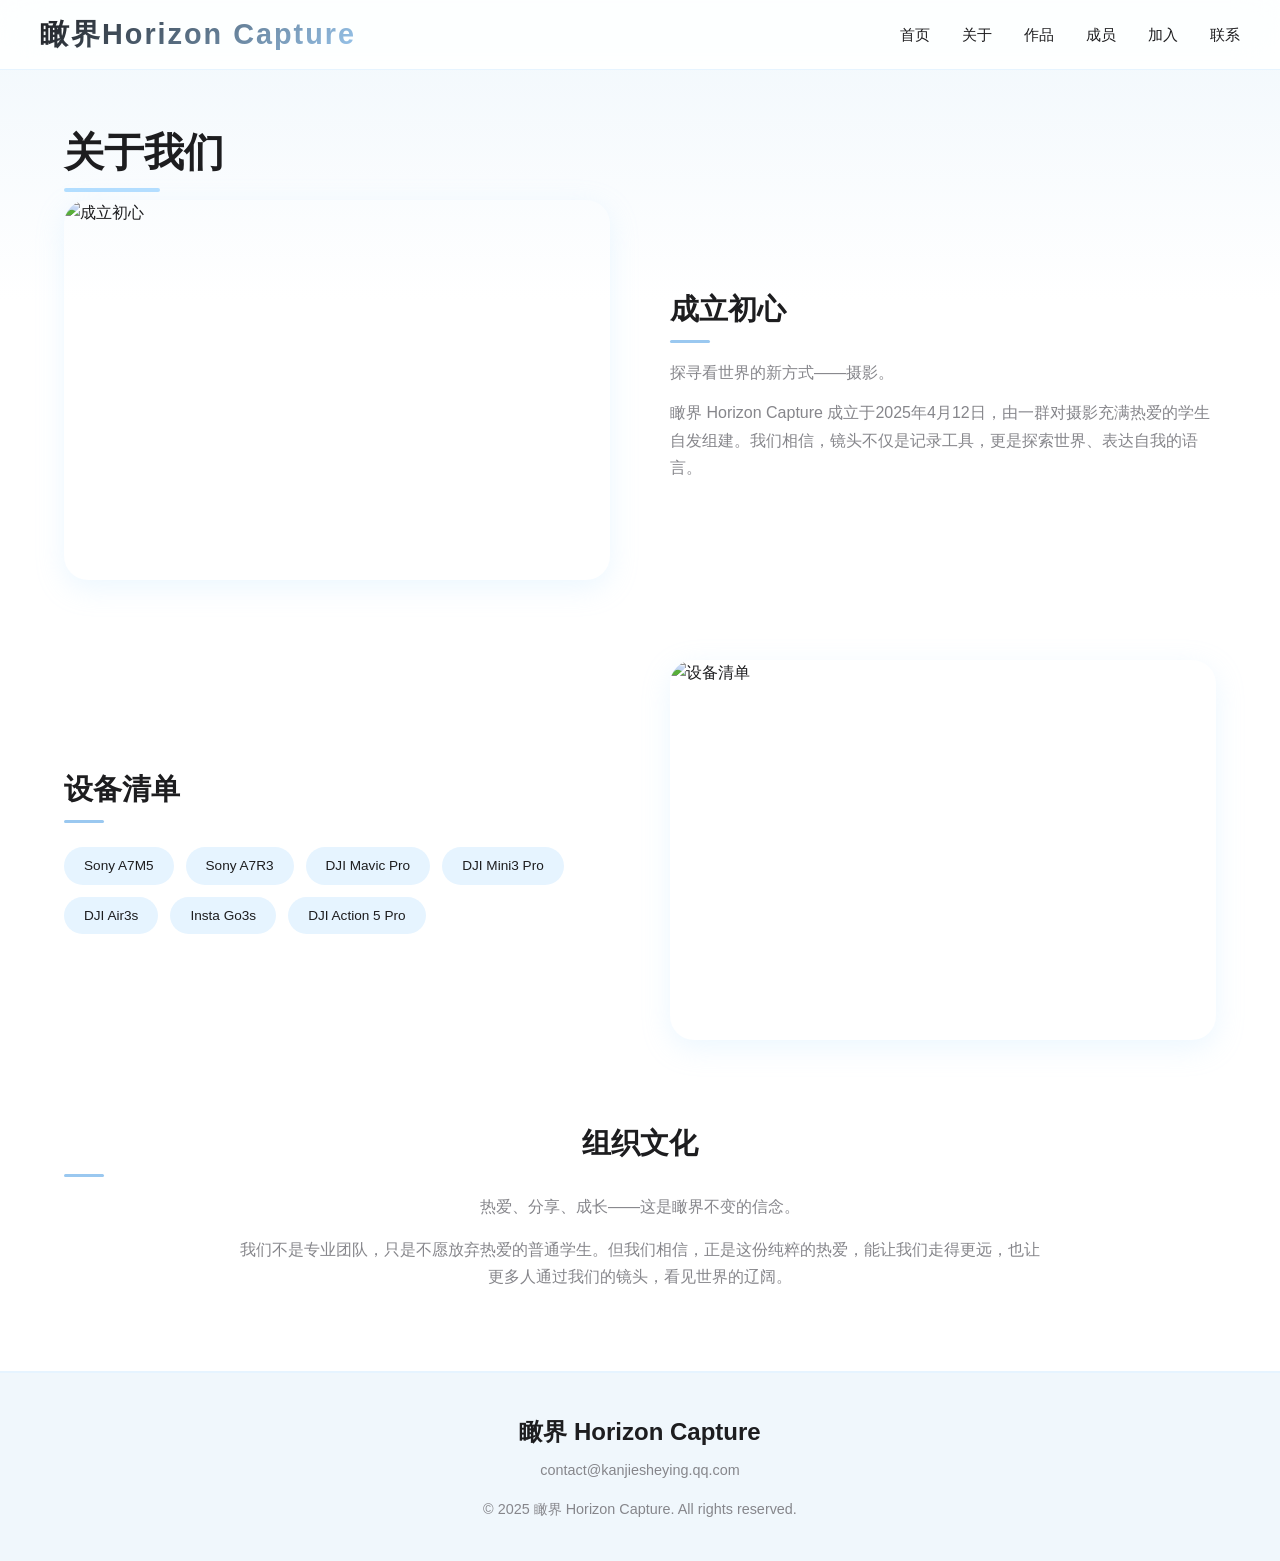
==== commit 2d5c4791: "Update about.html" ====
--- a/about.html
+++ b/about.html
@@ -23,78 +23,43 @@
   <section class="page-section">
     <h1 class="section-title" data-aos="fade-up">关于我们</h1>
 
+    <!-- 成立初心 -->
     <div class="about-row" data-aos="fade-up">
-      <div class="about-img-box placeholder-img">图片</div>
+      <div class="about-img-box">
+        <img src="https://image.fatcattech.cn/i/2026/10/18/vzj6fi.png" alt="成立初心" style="width:100%; height:100%; object-fit:cover; display:block;">
+      </div>
       <div class="about-text">
         <h2>成立初心</h2>
         <p>探寻看世界的新方式——摄影。</p>
-        <p>瞰界 Horizon Capture 成立于2025年4月14日，由一群对飞行与摄影充满热爱的中学生自发组建。我们相信，镜头不仅是记录工具，更是探索世界、表达自我的语言。</p>
+        <p>瞰界 Horizon Capture 成立于2025年4月12日，由一群对摄影充满热爱的学生自发组建。我们相信，镜头不仅是记录工具，更是探索世界、表达自我的语言。</p>
       </div>
     </div>
 
+    <!-- 设备清单 -->
     <div class="about-row reverse" data-aos="fade-up">
-      <div class="about-img-box placeholder-img">图片</div>
-      <div class="about-text">
-        <h2>我们的爱好</h2>
-        <div class="tag-list">
-          <span class="tag">摄影</span>
-          <span class="tag">足球</span>
-          <span class="tag">航空</span>
-          <span class="tag">运动 / 旅行</span>
-          <span class="tag">短片制作</span>
-          <span class="tag">无人机</span>
-        </div>
-        <p>摄影是我们看世界的语言，航空摄影让我们触摸天空，足球与户外运动带来团队的活力，而短片制作和无人机则不断拓展创作的边界。</p>
+      <div class="about-img-box">
+        <img src="https://image.fatcattech.cn/i/2026/10/18/vzrrxz.jpg" alt="设备清单" style="width:100%; height:100%; object-fit:cover; display:block;">
       </div>
-    </div>
-
-    <div class="about-row" data-aos="fade-up">
-      <div class="about-img-box placeholder-img">图片</div>
-      <div class="about-text">
-        <h2>拍摄计划</h2>
-        <ul class="plan-list">
-          <li><strong>微电影：</strong>暑期制作全新微电影，提升设备与技术</li>
-          <li><strong>航空：</strong>多次前往机场拍摄，制作自媒体内容</li>
-          <li><strong>足球：</strong>球员佩戴拇指相机，开拓球赛全新视角</li>
-          <li><strong>户外：</strong>暑期前往中国西部，记录风土人情</li>
-          <li><strong>校园：</strong>记录青春时光，制作回忆与欢乐内容</li>
-        </ul>
-      </div>
-    </div>
-
-    <div class="about-row reverse" data-aos="fade-up">
-      <div class="about-img-box placeholder-img">图片</div>
       <div class="about-text">
         <h2>设备清单</h2>
         <div class="tag-list">
-          <span class="tag">Sony A7M3</span>
-          <span class="tag">Sony A7R2</span>
-          <span class="tag">Sony A6700</span>
+          <span class="tag">Sony A7M5</span>
+          <span class="tag">Sony A7R3</span>
           <span class="tag">DJI Mavic Pro</span>
           <span class="tag">DJI Mini3 Pro</span>
           <span class="tag">DJI Air3s</span>
           <span class="tag">Insta Go3s</span>
-          <span class="tag">影翎A1</span>
           <span class="tag">DJI Action 5 Pro</span>
         </div>
       </div>
     </div>
 
-    <div class="about-row" data-aos="fade-up">
-      <div class="about-img-box placeholder-img">图片</div>
-      <div class="about-text">
-        <h2>摄影理念 &amp; 飞行安全</h2>
-        <p>我们尊重每一次快门，敬畏每一次飞行。</p>
-        <p>在追求视觉冲击的同时，我们始终将安全置于首位。无论是无人机航拍还是机场周边的航空摄影，都严格遵守相关法规与操作规范。</p>
-      </div>
-    </div>
-
-    <div class="about-row reverse" data-aos="fade-up">
-      <div class="about-img-box placeholder-img">图片</div>
+    <!-- 组织文化 -->
+    <div class="about-row" data-aos="fade-up" style="display: block; text-align: center; margin-top: 60px; margin-bottom: 0;">
       <div class="about-text">
         <h2>组织文化</h2>
-        <p>热爱、分享、成长——这是瞰界不变的信念。</p>
-        <p>我们不是专业团队，只是不愿放弃热爱的普通学生。但我们相信，正是这份纯粹的热爱，能让我们走得更远，也让更多人通过我们的镜头，看见世界的辽阔。</p>
+        <p style="max-width: 800px; margin: 1rem auto;">热爱、分享、成长——这是瞰界不变的信念。</p>
+        <p style="max-width: 800px; margin: 0 auto;">我们不是专业团队，只是不愿放弃热爱的普通学生。但我们相信，正是这份纯粹的热爱，能让我们走得更远，也让更多人通过我们的镜头，看见世界的辽阔。</p>
       </div>
     </div>
   </section>
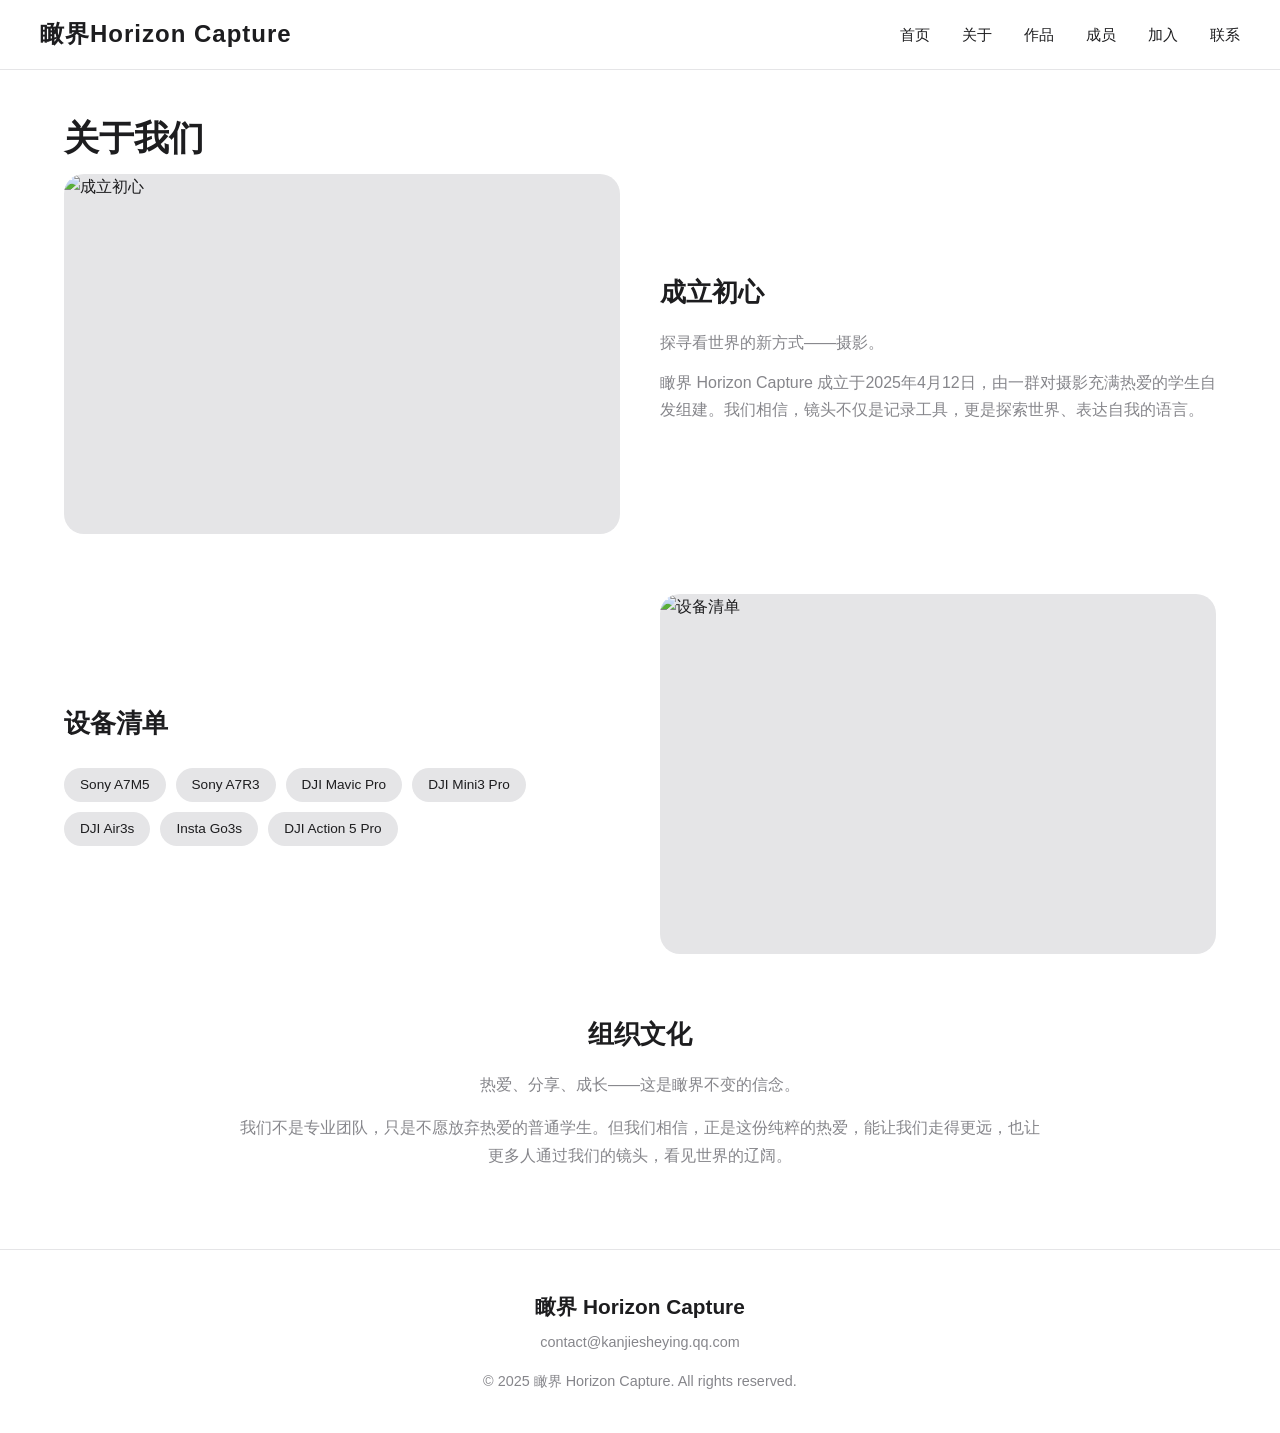
==== commit 1574ce46: "Change equipment image in about.html Updated the equipment list image in the about section." ====
--- a/about.html
+++ b/about.html
@@ -38,7 +38,7 @@
     <!-- 设备清单 -->
     <div class="about-row reverse" data-aos="fade-up">
       <div class="about-img-box">
-        <img src="https://image.fatcattech.cn/i/2026/10/18/vzrrxz.jpg" alt="设备清单" style="width:100%; height:100%; object-fit:cover; display:block;">
+        <img src="https://image.fatcattech.cn/i/2026/10/18/z7atpz.jpg" alt="设备清单" style="width:100%; height:100%; object-fit:cover; display:block;">
       </div>
       <div class="about-text">
         <h2>设备清单</h2>
--- a/css/style.css
+++ b/css/style.css
@@ -1,19 +1,19 @@
-/* ========== 全局变量 ========== */
+/* ========== 全局变量（黑白灰主题） ========== */
 :root {
   --bg: #ffffff;
   --surface: #f5f5f7;
   --text: #1d1d1f;
   --text-secondary: #86868b;
-  --accent: #b3deff;
-  --accent-deep: #9ac8f0;
-  --accent-light: #e6f4ff;
-  --accent-soft: #f0f7fc;
-  --glass-bg: rgba(255, 255, 255, 0.72);
+  --accent: #1d1d1f;        /* 主色：深灰黑 */
+  --accent-hover: #000000;  /* 悬停色：纯黑 */
+  --accent-light: #e5e5e7;  /* 浅灰：边框/底色 */
+  --accent-soft: #fafafa;   /* 极浅灰：背景层 */
+  --glass-bg: rgba(255, 255, 255, 0.8);
   --glass-blur: saturate(180%) blur(20px);
   --max-width: 1200px;
   --nav-h: 70px;
-  --placeholder-bg: #e0e0e0;
-  --placeholder-text: #999;
+  --placeholder-bg: #e5e5e7;
+  --placeholder-text: #86868b;
 }
 
 /* ========== 全局样式 ========== */
@@ -24,20 +24,30 @@
 }
 
 body {
-  font-family: -apple-system, BlinkMacSystemFont, "Segoe UI", Roboto, "Helvetica Neue", Arial, sans-serif;
-  background: linear-gradient(180deg, var(--accent-soft) 0%, var(--bg) 300px, var(--bg) 100%);
+  /* 适配所有系统的字体栈 */
+  font-family: -apple-system, BlinkMacSystemFont, "Segoe UI", Roboto, "Helvetica Neue", Arial, "Noto Sans", "PingFang SC", "Hiragino Sans GB", "Microsoft YaHei", sans-serif;
+  background: var(--bg);
   color: var(--text);
   line-height: 1.6;
   overflow-x: hidden;
+  -webkit-font-smoothing: antialiased;
+  -moz-osx-font-smoothing: grayscale;
+}
+
+/* 全局图片防溢出 */
+img {
+  max-width: 100%;
+  height: auto;
+  display: block;
 }
 
 /* ========== 占位图片 ========== */
 .placeholder-img {
-  background: linear-gradient(135deg, var(--accent-light) 0%, #dceefb 100%);
+  background: var(--placeholder-bg);
   display: flex;
   align-items: center;
   justify-content: center;
-  color: var(--text-secondary);
+  color: var(--placeholder-text);
   font-size: 1.2rem;
   font-weight: 500;
   letter-spacing: 2px;
@@ -62,30 +72,25 @@
 }
 
 .navbar.scrolled {
-  background: rgba(255, 255, 255, 0.75);
-  backdrop-filter: var(--glass-blur);
-  -webkit-backdrop-filter: var(--glass-blur);
-  border-bottom: 1px solid var(--accent);
-}
-
-/* 子页面实底导航栏：默认就有背景，不依赖滚动 */
-.navbar.solid {
-  background: rgba(255, 255, 255, 0.88);
+  background: var(--glass-bg);
   backdrop-filter: var(--glass-blur);
   -webkit-backdrop-filter: var(--glass-blur);
   border-bottom: 1px solid var(--accent-light);
 }
 
+.navbar.solid {
+  background: var(--glass-bg);
+  backdrop-filter: var(--glass-blur);
+  -webkit-backdrop-filter: var(--glass-blur);
+  border-bottom: 1px solid var(--accent-light);
+}
+
 .logo {
-  font-size: 1.8rem;
-  font-weight: 700;
-  letter-spacing: 2px;
+  font-size: 1.5rem;
+  font-weight: 800;
+  letter-spacing: 1px;
   color: var(--text);
   text-decoration: none;
-  background: linear-gradient(135deg, var(--text) 0%, var(--accent-deep) 100%);
-  -webkit-background-clip: text;
-  -webkit-text-fill-color: transparent;
-  background-clip: text;
 }
 
 .nav-links {
@@ -100,75 +105,73 @@
   font-weight: 500;
   font-size: 0.95rem;
   transition: color 0.2s;
-  position: relative;
 }
 
 .nav-links a:hover {
-  color: var(--accent-deep);
-}
-
-.nav-links a::after {
-  content: '';
-  position: absolute;
-  bottom: -4px;
-  left: 0;
-  width: 0;
-  height: 2px;
-  background: var(--accent-deep);
-  transition: width 0.3s;
-}
-
-.nav-links a:hover::after {
-  width: 100%;
+  color: var(--text-secondary);
+}
+
+/* 汉堡菜单按钮（JS 动态注入，默认隐藏） */
+.mobile-menu-btn {
+  display: none;
+  background: none;
+  border: none;
+  font-size: 1.5rem;
+  cursor: pointer;
+  color: var(--text);
+  padding: 8px;
 }
 
 /* ========== 按钮 ========== */
 .btn {
   display: inline-block;
-  padding: 14px 32px;
+  padding: 12px 28px;
   border-radius: 40px;
   font-weight: 600;
   font-size: 0.95rem;
   text-decoration: none;
   transition: all 0.3s;
   cursor: pointer;
-  border: none;
+  border: 2px solid transparent;
+  text-align: center;
 }
 
 .btn-primary {
   background: var(--accent);
-  color: var(--text);
-  box-shadow: 0 4px 14px rgba(179, 222, 255, 0.5);
+  color: #fff;
 }
 
 .btn-primary:hover {
-  background: var(--accent-deep);
-  color: #fff;
+  background: var(--accent-hover);
   transform: translateY(-2px);
-  box-shadow: 0 8px 24px rgba(154, 200, 240, 0.5);
+  box-shadow: 0 4px 12px rgba(0,0,0,0.15);
 }
 
 .btn-outline {
-  border: 1.5px solid #fff;
+  border-color: #fff;
   color: #fff;
   background: transparent;
 }
 
 .btn-outline:hover {
-  background: var(--accent);
-  color: var(--text);
-  border-color: var(--accent);
+  background: #fff;
+  color: var(--text);
 }
 
 .btn-outline-dark {
-  color: var(--text);
   border-color: var(--text);
+  color: var(--text);
+  background: transparent;
 }
 
 .btn-outline-dark:hover {
   background: var(--accent);
-  color: var(--text);
-  border-color: var(--accent);
+  color: #fff;
+}
+
+.btn-large {
+  padding: 16px 40px;
+  font-size: 1.1rem;
 }
 
 /* ========== Hero ========== */
@@ -198,7 +201,7 @@
   left: 0;
   width: 100%;
   height: 100%;
-  background: linear-gradient(180deg, rgba(179, 222, 255, 0.3) 0%, rgba(0, 0, 0, 0.5) 100%);
+  background: rgba(0, 0, 0, 0.4);
   z-index: 0;
 }
 
@@ -211,22 +214,22 @@
 }
 
 .hero-title {
-  font-size: clamp(2.5rem, 7vw, 5rem);
-  font-weight: 700;
+  font-size: clamp(2.2rem, 6vw, 4.5rem);
+  font-weight: 800;
   margin-bottom: 1rem;
-  opacity: 0;
+  line-height: 1.2;
 }
 
 .hero-subtitle {
-  font-size: 1.1rem;
-  letter-spacing: 2px;
+  font-size: 1rem;
+  letter-spacing: 1px;
   margin-bottom: 2.5rem;
-  opacity: 0;
+  opacity: 0.9;
 }
 
 .hero-btns {
   display: flex;
-  gap: 20px;
+  gap: 16px;
   justify-content: center;
   flex-wrap: wrap;
 }
@@ -239,26 +242,13 @@
 }
 
 .section-title {
-  font-size: 2.5rem;
-  font-weight: 700;
-  margin-bottom: 1rem;
-  position: relative;
-  display: inline-block;
-}
-
-.section-title::after {
-  content: '';
-  position: absolute;
-  bottom: -8px;
-  left: 0;
-  width: 60%;
-  height: 4px;
-  background: var(--accent);
-  border-radius: 2px;
+  font-size: 2.2rem;
+  font-weight: 800;
+  margin-bottom: 0.5rem;
 }
 
 .section-subtitle {
-  font-size: 1.1rem;
+  font-size: 1.05rem;
   color: var(--text-secondary);
   margin-bottom: 3rem;
 }
@@ -267,26 +257,27 @@
 .about-grid {
   display: grid;
   grid-template-columns: 1fr 1fr;
-  gap: 60px;
+  gap: 40px;
   align-items: center;
 }
 
 .about-img {
-  border-radius: 24px;
+  border-radius: 20px;
   overflow: hidden;
   height: 400px;
+  background: var(--placeholder-bg);
 }
 
 .tag-list {
   display: flex;
   flex-wrap: wrap;
-  gap: 12px;
+  gap: 10px;
   margin-top: 1.5rem;
 }
 
 .tag {
   background: var(--accent-light);
-  padding: 8px 20px;
+  padding: 6px 16px;
   border-radius: 20px;
   font-size: 0.85rem;
   color: var(--text);
@@ -297,22 +288,22 @@
 .gallery-grid {
   display: grid;
   grid-template-columns: repeat(3, 1fr);
-  gap: 24px;
+  gap: 20px;
 }
 
 .gallery-card {
   position: relative;
-  border-radius: 20px;
+  border-radius: 16px;
   overflow: hidden;
   cursor: pointer;
-  transition: transform 0.4s cubic-bezier(0.2, 0.9, 0.4, 1), box-shadow 0.4s;
+  transition: transform 0.3s, box-shadow 0.3s;
   height: 280px;
-  box-shadow: 0 4px 16px rgba(179, 222, 255, 0.2);
+  background: var(--placeholder-bg);
 }
 
 .gallery-card:hover {
-  transform: scale(1.03);
-  box-shadow: 0 12px 32px rgba(179, 222, 255, 0.4);
+  transform: translateY(-4px);
+  box-shadow: 0 12px 24px rgba(0, 0, 0, 0.1);
 }
 
 .gallery-info {
@@ -321,24 +312,34 @@
   left: 0;
   right: 0;
   padding: 20px;
-  background: linear-gradient(transparent, rgba(179, 222, 255, 0.8));
-  color: var(--text);
+  background: linear-gradient(transparent, rgba(0, 0, 0, 0.8));
+  color: #fff;
+}
+
+.gallery-info h3 {
+  font-size: 1.1rem;
+  margin-bottom: 0.2rem;
+}
+
+.gallery-info p {
+  font-size: 0.85rem;
+  opacity: 0.8;
 }
 
 /* 一周年卡片 */
 .anniversary-card {
-  background: linear-gradient(135deg, var(--accent-soft) 0%, var(--accent-light) 100%);
-  border-radius: 28px;
+  background: var(--surface);
+  border-radius: 24px;
   padding: 48px 40px;
   text-align: center;
   max-width: 600px;
   margin: 0 auto;
-  border: 1px solid var(--accent);
+  border: 1px solid var(--accent-light);
 }
 
 .anniversary-card h3 {
-  font-size: 2rem;
-  font-weight: 700;
+  font-size: 1.8rem;
+  font-weight: 800;
   margin-bottom: 0.5rem;
 }
 
@@ -360,22 +361,20 @@
 .team-grid {
   display: grid;
   grid-template-columns: repeat(4, 1fr);
-  gap: 24px;
+  gap: 20px;
 }
 
 .team-card {
   text-align: center;
-  background: var(--bg);
-  border-radius: 24px;
+  background: var(--surface);
+  border-radius: 20px;
   padding: 32px 16px;
-  transition: transform 0.3s, box-shadow 0.3s;
+  transition: transform 0.3s;
   border: 1px solid var(--accent-light);
 }
 
 .team-card:hover {
-  transform: translateY(-8px);
-  box-shadow: 0 16px 36px rgba(179, 222, 255, 0.3);
-  border-color: var(--accent);
+  transform: translateY(-4px);
 }
 
 .team-avatar {
@@ -384,88 +383,93 @@
   border-radius: 50%;
   margin: 0 auto 1rem;
   overflow: hidden;
-  border: 3px solid var(--accent);
+  border: 2px solid var(--accent-light);
+  background: var(--placeholder-bg);
 }
 
 .member-link {
-  color: var(--accent-deep);
+  color: var(--text);
   font-size: 0.85rem;
-  text-decoration: none;
+  text-decoration: underline;
   font-weight: 600;
+  display: inline-block;
+  margin-top: 8px;
 }
 
 .member-pending {
   font-size: 0.85rem;
   color: var(--text-secondary);
+  display: inline-block;
+  margin-top: 8px;
 }
 
 /* Join CTA */
 .join-section {
-  background: linear-gradient(135deg, var(--accent) 0%, var(--accent-deep) 100%);
-  text-align: center;
-  color: var(--text);
-  border-radius: 32px;
+  background: #000; /* 纯黑底或使用深灰占位 */
+  text-align: center;
+  color: #fff;
+  border-radius: 24px;
   margin: 60px auto;
   padding: 100px 24px;
   position: relative;
   overflow: hidden;
 }
 
-.join-bg-placeholder {
+.join-section::before {
+  content: '';
   position: absolute;
-  top: 0;
-  left: 0;
-  width: 100%;
-  height: 100%;
-  opacity: 0.15;
-  font-size: 1.5rem;
+  inset: 0;
+  background: rgba(0,0,0,0.5); /* 加深遮罩让文字更清晰 */
+  z-index: 1;
 }
 
 .join-section h2 {
-  font-size: 2.5rem;
+  font-size: 2.2rem;
   margin-bottom: 1rem;
   position: relative;
-  z-index: 1;
+  z-index: 2;
 }
 
 .join-section p {
   margin-bottom: 2rem;
   position: relative;
-  z-index: 1;
+  z-index: 2;
 }
 
 .join-section .btn {
   position: relative;
-  z-index: 1;
+  z-index: 2;
+}
+
+.join-bg-placeholder {
+  display: none;
 }
 
 /* 互动卡片 */
 .interact-grid {
   display: grid;
   grid-template-columns: repeat(3, 1fr);
-  gap: 24px;
+  gap: 20px;
   max-width: var(--max-width);
   margin: 0 auto;
   padding: 60px 24px;
 }
 
 .interact-card {
-  background: var(--bg);
-  border-radius: 24px;
+  background: var(--surface);
+  border-radius: 20px;
   padding: 40px 24px;
   text-align: center;
-  transition: transform 0.3s, box-shadow 0.3s;
+  transition: transform 0.3s;
   border: 1px solid var(--accent-light);
 }
 
 .interact-card:hover {
-  transform: translateY(-6px);
-  box-shadow: 0 16px 36px rgba(179, 222, 255, 0.3);
-  border-color: var(--accent);
+  transform: translateY(-4px);
 }
 
 .interact-card h3 {
-  font-size: 1.4rem;
+  font-size: 1.3rem;
   margin-bottom: 0.8rem;
 }
 
@@ -480,14 +484,14 @@
   padding: 40px 24px;
   text-align: center;
   color: var(--text-secondary);
-  border-top: 2px solid var(--accent-light);
-  background: var(--accent-soft);
+  border-top: 1px solid var(--accent-light);
+  background: var(--bg);
   font-size: 0.9rem;
 }
 
 .footer-logo {
-  font-size: 1.5rem;
-  font-weight: 700;
+  font-size: 1.3rem;
+  font-weight: 800;
   margin-bottom: 0.5rem;
   color: var(--text);
 }
@@ -498,7 +502,7 @@
 
 /* ========== About 页面 ========== */
 .page-section {
-  padding: calc(var(--nav-h) + 50px) 24px 80px;
+  padding: calc(var(--nav-h) + 40px) 24px 80px;
   max-width: var(--max-width);
   margin: 0 auto;
 }
@@ -506,9 +510,9 @@
 .about-row {
   display: grid;
   grid-template-columns: 1fr 1fr;
-  gap: 60px;
+  gap: 40px;
   align-items: center;
-  margin-bottom: 80px;
+  margin-bottom: 60px;
 }
 
 .about-row.reverse .about-img-box {
@@ -520,26 +524,16 @@
 }
 
 .about-img-box {
-  height: 380px;
-  border-radius: 24px;
+  height: 360px;
+  border-radius: 20px;
   overflow: hidden;
-  box-shadow: 0 8px 28px rgba(179, 222, 255, 0.25);
+  background: var(--placeholder-bg);
 }
 
 .about-text h2 {
-  font-size: 1.8rem;
-  font-weight: 700;
+  font-size: 1.6rem;
+  font-weight: 800;
   margin-bottom: 1rem;
-}
-
-.about-text h2::after {
-  content: '';
-  display: block;
-  width: 40px;
-  height: 3px;
-  background: var(--accent-deep);
-  margin-top: 8px;
-  border-radius: 2px;
 }
 
 .about-text p {
@@ -562,7 +556,7 @@
 /* ========== Gallery 页面 ========== */
 .filter-bar {
   display: flex;
-  gap: 12px;
+  gap: 10px;
   flex-wrap: wrap;
   margin-bottom: 2.5rem;
 }
@@ -570,7 +564,7 @@
 .filter-btn {
   padding: 8px 20px;
   border-radius: 20px;
-  border: 1px solid var(--accent);
+  border: 1px solid var(--accent-light);
   background: none;
   color: var(--text);
   cursor: pointer;
@@ -580,15 +574,15 @@
 
 .filter-btn.active,
 .filter-btn:hover {
-  background: var(--accent);
-  border-color: var(--accent);
-  color: var(--text);
+  background: var(--text);
+  border-color: var(--text);
+  color: #fff;
 }
 
 .gallery-masonry {
   display: grid;
   grid-template-columns: repeat(3, 1fr);
-  gap: 20px;
+  gap: 16px;
 }
 
 .gallery-item {
@@ -596,18 +590,13 @@
   border-radius: 16px;
   overflow: hidden;
   cursor: pointer;
-  transition: transform 0.3s, box-shadow 0.3s;
+  transition: transform 0.3s;
   aspect-ratio: 4 / 3;
-  box-shadow: 0 4px 16px rgba(179, 222, 255, 0.2);
+  background: var(--placeholder-bg);
 }
 
 .gallery-item:hover {
   transform: scale(1.02);
-  box-shadow: 0 12px 32px rgba(179, 222, 255, 0.4);
-}
-
-.gallery-item .placeholder-img {
-  height: 100%;
 }
 
 .item-overlay {
@@ -615,13 +604,13 @@
   bottom: 0;
   left: 0;
   right: 0;
-  padding: 24px 16px;
-  background: linear-gradient(transparent, rgba(179, 222, 255, 0.85));
-  color: var(--text);
+  padding: 24px 16px 16px;
+  background: linear-gradient(transparent, rgba(0, 0, 0, 0.8));
+  color: #fff;
   font-weight: 500;
 }
 
-/* Lightbox */
+/* Lightbox (通用) */
 .lightbox {
   display: none;
   position: fixed;
@@ -629,7 +618,7 @@
   left: 0;
   width: 100%;
   height: 100%;
-  background: rgba(0, 0, 0, 0.92);
+  background: rgba(0, 0, 0, 0.95);
   z-index: 2000;
   align-items: center;
   justify-content: center;
@@ -642,8 +631,8 @@
 
 .lightbox-close {
   position: absolute;
-  top: 20px;
-  right: 30px;
+  top: 16px;
+  right: 24px;
   font-size: 2.5rem;
   color: #fff;
   cursor: pointer;
@@ -655,50 +644,51 @@
   top: 50%;
   transform: translateY(-50%);
   font-size: 2.5rem;
-  color: var(--accent);
+  color: #fff;
   background: none;
   border: none;
   cursor: pointer;
   z-index: 2001;
-  padding: 0 20px;
-}
-
-.lightbox-nav.prev {
-  left: 10px;
-}
-
-.lightbox-nav.next {
-  right: 10px;
-}
+  padding: 0 16px;
+}
+
+.lightbox-nav.prev { left: 10px; }
+.lightbox-nav.next { right: 10px; }
 
 .lightbox-content {
   max-width: 90%;
-  max-height: 80%;
-  border-radius: 16px;
-  overflow: hidden;
+  max-height: 80vh;
+  display: flex;
+  justify-content: center;
+  align-items: center;
+}
+
+.lightbox-content img {
+  max-width: 100%;
+  max-height: 80vh;
+  object-fit: contain;
+  border-radius: 8px;
 }
 
 /* ========== Team 页面 ========== */
 .team-grid-full {
   display: grid;
   grid-template-columns: repeat(2, 1fr);
-  gap: 32px;
+  gap: 24px;
   margin-top: 2rem;
 }
 
 .team-card-full {
-  background: var(--bg);
-  border-radius: 28px;
-  padding: 40px 32px;
-  text-align: center;
-  transition: transform 0.3s, box-shadow 0.3s;
+  background: var(--surface);
+  border-radius: 24px;
+  padding: 32px;
+  text-align: center;
+  transition: transform 0.3s;
   border: 1px solid var(--accent-light);
 }
 
 .team-card-full:hover {
-  transform: translateY(-8px);
-  box-shadow: 0 24px 48px -12px rgba(179, 222, 255, 0.35);
-  border-color: var(--accent);
+  transform: translateY(-4px);
 }
 
 .member-avatar {
@@ -707,17 +697,18 @@
   border-radius: 50%;
   margin: 0 auto 1.5rem;
   overflow: hidden;
-  border: 4px solid var(--accent);
+  border: 2px solid var(--accent-light);
+  background: var(--placeholder-bg);
 }
 
 .member-name {
-  font-size: 1.5rem;
-  font-weight: 700;
+  font-size: 1.4rem;
+  font-weight: 800;
   margin-bottom: 0.3rem;
 }
 
 .member-role {
-  color: var(--accent-deep);
+  color: var(--text-secondary);
   font-weight: 600;
   font-size: 0.9rem;
   margin-bottom: 1rem;
@@ -739,9 +730,9 @@
 }
 
 .member-link-item {
-  color: var(--accent-deep);
+  color: var(--text);
   font-size: 0.9rem;
-  text-decoration: none;
+  text-decoration: underline;
   font-weight: 600;
 }
 
@@ -751,8 +742,8 @@
 }
 
 .member-detail-toggle {
-  background: var(--accent);
-  color: var(--text);
+  background: var(--text);
+  color: #fff;
   border: none;
   padding: 8px 24px;
   border-radius: 20px;
@@ -762,140 +753,65 @@
 }
 
 .member-detail-toggle:hover {
-  background: var(--accent-deep);
-  color: #fff;
-}
-
-/* 详情弹窗 */
-.member-detail-modal {
-  display: none;
-  position: fixed;
-  top: 0;
-  left: 0;
-  width: 100%;
-  height: 100%;
-  z-index: 3000;
-  align-items: center;
-  justify-content: center;
-}
-
-.modal-overlay {
-  position: absolute;
-  top: 0;
-  left: 0;
-  width: 100%;
-  height: 100%;
-  background: rgba(0, 0, 0, 0.5);
-  backdrop-filter: blur(8px);
-}
-
-.modal-content {
-  position: relative;
-  background: var(--bg);
-  border-radius: 28px;
-  padding: 40px;
-  max-width: 480px;
-  width: 90%;
-  z-index: 1;
-  text-align: center;
-  border: 1px solid var(--accent);
-}
-
-.modal-close {
-  position: absolute;
-  top: 16px;
-  right: 20px;
-  font-size: 1.8rem;
-  cursor: pointer;
-  color: var(--text-secondary);
-}
-
-.modal-body h2 {
-  font-size: 2rem;
-  margin-bottom: 0.5rem;
-}
-
-.modal-role {
-  color: var(--accent-deep);
-  font-weight: 600;
-  margin-bottom: 1.5rem;
-}
-
-.modal-info {
-  margin-top: 1.5rem;
-  text-align: left;
-  background: var(--accent-light);
-  padding: 20px;
-  border-radius: 16px;
-  color: var(--text);
-  line-height: 1.6;
+  background: var(--accent-hover);
 }
 
 /* ========== Join 页面 ========== */
 .join-card {
-  background: var(--bg);
-  border-radius: 24px;
-  padding: 40px 32px;
-  margin-bottom: 32px;
-  transition: transform 0.3s, box-shadow 0.3s;
-  border: 1px solid var(--accent-light);
-}
-
-.join-card:hover {
-  transform: translateY(-4px);
-  box-shadow: 0 12px 32px rgba(179, 222, 255, 0.3);
-  border-color: var(--accent);
+  background: var(--surface);
+  border-radius: 20px;
+  padding: 32px;
+  margin-bottom: 24px;
+  border: 1px solid var(--accent-light);
 }
 
 .join-card h3 {
-  font-size: 1.6rem;
-  font-weight: 700;
+  font-size: 1.4rem;
+  font-weight: 800;
   margin-bottom: 1rem;
 }
 
 .join-card > p {
   color: var(--text-secondary);
   margin-bottom: 1.2rem;
-  line-height: 1.7;
 }
 
 .join-list {
   list-style: disc;
   padding-left: 1.5rem;
   color: var(--text-secondary);
-  line-height: 1.8;
 }
 
 .advantage-grid {
   display: grid;
   grid-template-columns: repeat(4, 1fr);
-  gap: 24px;
+  gap: 20px;
   margin-top: 1.5rem;
 }
 
 .advantage-item {
   text-align: center;
   padding: 16px 12px;
-  background: var(--accent-soft);
+  background: var(--bg);
   border-radius: 16px;
+  border: 1px solid var(--accent-light);
 }
 
 .advantage-icon {
   font-size: 2rem;
   display: block;
-  margin-bottom: 0.8rem;
+  margin-bottom: 0.5rem;
 }
 
 .advantage-item h4 {
   font-size: 1rem;
-  font-weight: 600;
+  font-weight: 700;
   margin-bottom: 0.5rem;
 }
 
 .advantage-item p {
   color: var(--text-secondary);
   font-size: 0.85rem;
-  line-height: 1.5;
 }
 
 .flow-steps {
@@ -908,8 +824,8 @@
 }
 
 .flow-step {
-  background: var(--accent-soft);
-  border-radius: 20px;
+  background: var(--bg);
+  border-radius: 16px;
   padding: 24px 20px;
   text-align: center;
   flex: 1;
@@ -918,21 +834,20 @@
 }
 
 .flow-number {
-  width: 40px;
-  height: 40px;
+  width: 36px;
+  height: 36px;
   border-radius: 50%;
-  background: var(--accent);
-  color: var(--text);
+  background: var(--text);
+  color: #fff;
   display: flex;
   align-items: center;
   justify-content: center;
   font-weight: 700;
-  font-size: 1.2rem;
   margin: 0 auto 0.8rem;
 }
 
 .flow-step h4 {
-  font-weight: 600;
+  font-weight: 700;
   margin-bottom: 0.3rem;
 }
 
@@ -943,55 +858,20 @@
 
 .flow-arrow {
   font-size: 1.5rem;
-  color: var(--accent-deep);
-}
-
-.faq-list {
-  margin-top: 1rem;
-}
-
-.faq-item {
-  border-bottom: 1px solid var(--accent-light);
-  padding: 16px 0;
-}
-
-.faq-item summary {
-  font-weight: 600;
-  cursor: pointer;
-  font-size: 1rem;
-  list-style: none;
-  display: flex;
-  justify-content: space-between;
-  align-items: center;
-}
-
-.faq-item summary::after {
-  content: '+';
-  font-size: 1.2rem;
-  color: var(--accent-deep);
-}
-
-.faq-item[open] summary::after {
-  content: '−';
-}
-
-.faq-item p {
-  color: var(--text-secondary);
-  margin-top: 0.8rem;
-  font-size: 0.95rem;
+  color: var(--text-secondary);
 }
 
 .join-cta {
-  background: linear-gradient(135deg, var(--accent-soft) 0%, var(--accent-light) 100%);
-  border-radius: 28px;
-  padding: 60px 32px;
-  text-align: center;
-  margin-top: 40px;
-  border: 1px solid var(--accent);
+  background: var(--surface);
+  border-radius: 24px;
+  padding: 48px 32px;
+  text-align: center;
+  margin-top: 32px;
+  border: 1px solid var(--accent-light);
 }
 
 .join-cta h2 {
-  font-size: 2rem;
+  font-size: 1.8rem;
   margin-bottom: 1rem;
 }
 
@@ -1002,31 +882,26 @@
 
 .join-email {
   font-size: 1.2rem;
-  font-weight: 600;
-  color: var(--accent-deep) !important;
+  font-weight: 700;
+  color: var(--text) !important;
   margin-bottom: 2rem !important;
 }
 
-.btn-large {
-  padding: 16px 40px;
-  font-size: 1.1rem;
-}
-
 .join-form {
-  background: var(--bg);
-  border-radius: 24px;
-  padding: 40px 32px;
-  margin-top: 32px;
+  background: var(--surface);
+  border-radius: 20px;
+  padding: 32px;
+  margin-top: 24px;
   display: flex;
   flex-direction: column;
-  gap: 20px;
+  gap: 16px;
   border: 1px solid var(--accent-light);
 }
 
 .form-group {
   display: flex;
   flex-direction: column;
-  gap: 8px;
+  gap: 6px;
 }
 
 .form-group label {
@@ -1043,53 +918,44 @@
   background: var(--bg);
   color: var(--text);
   font-family: inherit;
-  transition: border-color 0.3s;
 }
 
 .form-group input:focus,
 .form-group textarea:focus {
   outline: none;
-  border-color: var(--accent);
+  border-color: var(--text);
 }
 
 /* ========== Contact 页面 ========== */
 .contact-info-grid {
   display: grid;
   grid-template-columns: repeat(3, 1fr);
-  gap: 24px;
+  gap: 20px;
   margin-bottom: 40px;
 }
 
 .contact-info-card {
-  background: var(--bg);
-  border-radius: 24px;
-  padding: 40px 24px;
-  text-align: center;
-  transition: transform 0.3s, box-shadow 0.3s;
-  border: 1px solid var(--accent-light);
-}
-
-.contact-info-card:hover {
-  transform: translateY(-4px);
-  box-shadow: 0 12px 32px rgba(179, 222, 255, 0.3);
-  border-color: var(--accent);
+  background: var(--surface);
+  border-radius: 20px;
+  padding: 32px 24px;
+  text-align: center;
+  border: 1px solid var(--accent-light);
 }
 
 .contact-icon {
-  font-size: 2.2rem;
+  font-size: 2rem;
   display: block;
   margin-bottom: 1rem;
 }
 
 .contact-info-card h3 {
-  font-size: 1.2rem;
+  font-size: 1.1rem;
   font-weight: 700;
   margin-bottom: 0.8rem;
 }
 
 .contact-info-card p {
   color: var(--text-secondary);
-  line-height: 1.6;
 }
 
 .social-links {
@@ -1100,166 +966,117 @@
 }
 
 .social-link {
-  color: var(--accent-deep);
-  text-decoration: none;
+  color: var(--text);
+  text-decoration: underline;
   font-size: 0.95rem;
   font-weight: 600;
-  transition: color 0.2s;
-}
-
-.social-link:hover {
-  color: #7ab8e0;
 }
 
 .map-placeholder {
-  margin-bottom: 60px;
+  margin-bottom: 40px;
 }
 
 .map-inner {
-  height: 320px;
+  height: 300px;
+  border-radius: 20px;
+  overflow: hidden;
+}
+
+.contact-form-card {
+  background: var(--surface);
   border-radius: 24px;
-  overflow: hidden;
-}
-
-.contact-form-card {
-  background: var(--bg);
-  border-radius: 28px;
-  padding: 48px 40px;
-  margin-bottom: 20px;
+  padding: 40px;
   border: 1px solid var(--accent-light);
 }
 
 .contact-form-card h2 {
-  font-size: 1.8rem;
-  font-weight: 700;
+  font-size: 1.6rem;
+  font-weight: 800;
 }
 
 .contact-form {
   display: flex;
   flex-direction: column;
-  gap: 20px;
+  gap: 16px;
 }
 
 .form-row {
   display: grid;
   grid-template-columns: 1fr 1fr;
-  gap: 20px;
-}
-
-.contact-form .form-group label {
-  font-weight: 600;
-  font-size: 0.9rem;
-}
-
-.contact-form .form-group input,
-.contact-form .form-group textarea {
-  padding: 14px 16px;
-  border: 1px solid var(--accent-light);
-  border-radius: 14px;
+  gap: 16px;
+}
+
+.faq-item {
+  border-bottom: 1px solid var(--accent-light);
+  padding: 16px 0;
+}
+
+.faq-item summary {
+  font-weight: 700;
+  cursor: pointer;
   font-size: 1rem;
-  background: var(--bg);
-  color: var(--text);
-  font-family: inherit;
-  width: 100%;
-  transition: border-color 0.3s;
-}
-
-.contact-form .form-group input:focus,
-.contact-form .form-group textarea:focus {
-  outline: none;
-  border-color: var(--accent);
-}
-
-/* ========== 响应式 ========== */
+  list-style: none;
+  display: flex;
+  justify-content: space-between;
+}
+
+.faq-item summary::after {
+  content: '+';
+  color: var(--text);
+}
+
+.faq-item[open] summary::after {
+  content: '−';
+}
+
+.faq-item p {
+  color: var(--text-secondary);
+  margin-top: 0.8rem;
+}
+
+/* ========== 响应式适配（全设备） ========== */
+@media (max-width: 1024px) {
+  .team-grid { grid-template-columns: repeat(2, 1fr); }
+  .advantage-grid { grid-template-columns: repeat(2, 1fr); }
+}
+
 @media (max-width: 768px) {
-  .navbar {
-    padding: 0 20px;
-  }
-
-  .nav-links {
-    display: none;
-  }
-
-  .about-grid,
-  .gallery-grid {
-    grid-template-columns: 1fr;
-  }
-
-  .team-grid {
-    grid-template-columns: repeat(2, 1fr);
-  }
-
-  .interact-grid {
-    grid-template-columns: 1fr;
-  }
-
-  .about-row,
-  .about-row.reverse {
-    grid-template-columns: 1fr;
-    gap: 32px;
-  }
-
-  .about-row.reverse .about-img-box,
-  .about-row.reverse .about-text {
-    order: unset;
-  }
-
-  .about-img-box {
-    height: 240px;
-  }
-
-  .gallery-masonry {
-    grid-template-columns: repeat(2, 1fr);
-    gap: 12px;
-  }
-
-  .lightbox-nav {
-    font-size: 2rem;
-    padding: 0 8px;
-  }
-
-  .team-grid-full {
-    grid-template-columns: 1fr;
-    gap: 24px;
-  }
-
-  .team-card-full {
-    padding: 32px 24px;
-  }
-
-  .advantage-grid {
-    grid-template-columns: repeat(2, 1fr);
-  }
-
-  .flow-steps {
-    flex-direction: column;
-  }
-
-  .flow-arrow {
-    transform: rotate(90deg);
-  }
-
-  .join-card {
-    padding: 28px 24px;
-  }
-
-  .join-cta {
-    padding: 40px 24px;
-  }
-
-  .contact-info-grid {
-    grid-template-columns: 1fr;
-  }
-
-  .form-row {
-    grid-template-columns: 1fr;
-  }
-
-  .contact-form-card {
-    padding: 32px 24px;
-  }
-
-  .map-inner {
-    height: 220px;
-  }
-}
+  .navbar { padding: 0 20px; }
+  .nav-links { display: none; flex-direction: column; position: absolute; top: var(--nav-h); left: 0; width: 100%; background: #fff; padding: 20px; border-bottom: 1px solid var(--accent-light); box-shadow: 0 4px 12px rgba(0,0,0,0.05); }
+  .nav-links.active { display: flex; }
+  .mobile-menu-btn { display: block; }
+
+  section { padding: 60px 20px; }
+  .section-title { font-size: 1.8rem; }
+
+  .about-grid, .gallery-grid { grid-template-columns: 1fr; }
+  .about-img { height: 280px; }
+  .gallery-card { height: 240px; }
+
+  .about-row, .about-row.reverse { grid-template-columns: 1fr; gap: 24px; }
+  .about-row.reverse .about-img-box, .about-row.reverse .about-text { order: unset; }
+  .about-img-box { height: 240px; }
+
+  .gallery-masonry { grid-template-columns: repeat(2, 1fr); gap: 12px; }
+  
+  .team-grid-full { grid-template-columns: 1fr; gap: 20px; }
+  .team-card-full { padding: 24px; }
+  
+  .interact-grid { grid-template-columns: 1fr; padding: 40px 20px; }
+  .contact-info-grid { grid-template-columns: 1fr; }
+  .form-row { grid-template-columns: 1fr; }
+  .contact-form-card { padding: 24px; }
+  .join-card { padding: 24px; }
+  
+  .flow-steps { flex-direction: column; }
+  .flow-arrow { transform: rotate(90deg); }
+
+  .lightbox-nav { font-size: 2rem; padding: 0 8px; }
+  .lightbox-close { font-size: 2rem; top: 10px; right: 16px; }
+}
+
+@media (max-width: 480px) {
+  .gallery-masonry { grid-template-columns: 1fr; }
+  .hero-btns { flex-direction: column; width: 100%; }
+  .hero-btns .btn { width: 100%; }
+}
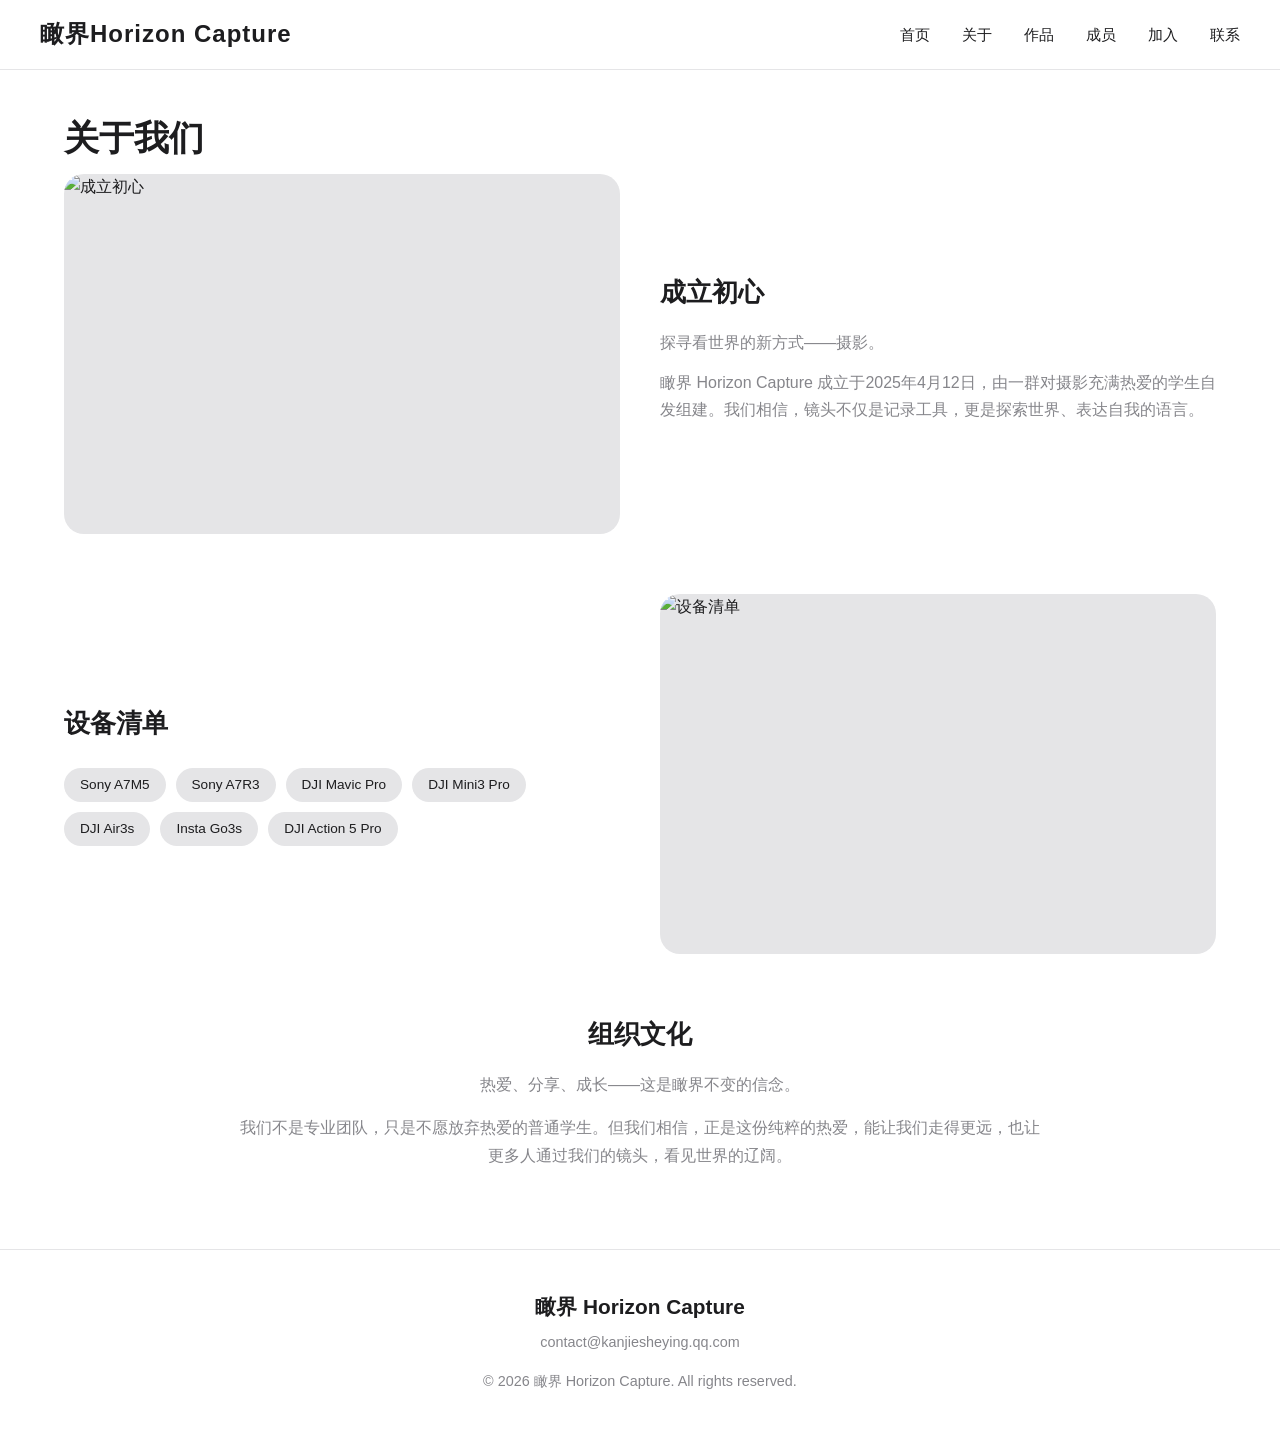
==== commit a4f623a4: "Update about.html" ====
--- a/about.html
+++ b/about.html
@@ -67,7 +67,7 @@
   <footer>
     <div class="footer-logo">瞰界 Horizon Capture</div>
     <p>contact@kanjiesheying.qq.com</p>
-    <p class="copyright">© 2025 瞰界 Horizon Capture. All rights reserved.</p>
+    <p class="copyright">© 2026 瞰界 Horizon Capture. All rights reserved.</p>
   </footer>
 
   <script src="https://unpkg.com/aos@2.3.1/dist/aos.js"></script>
